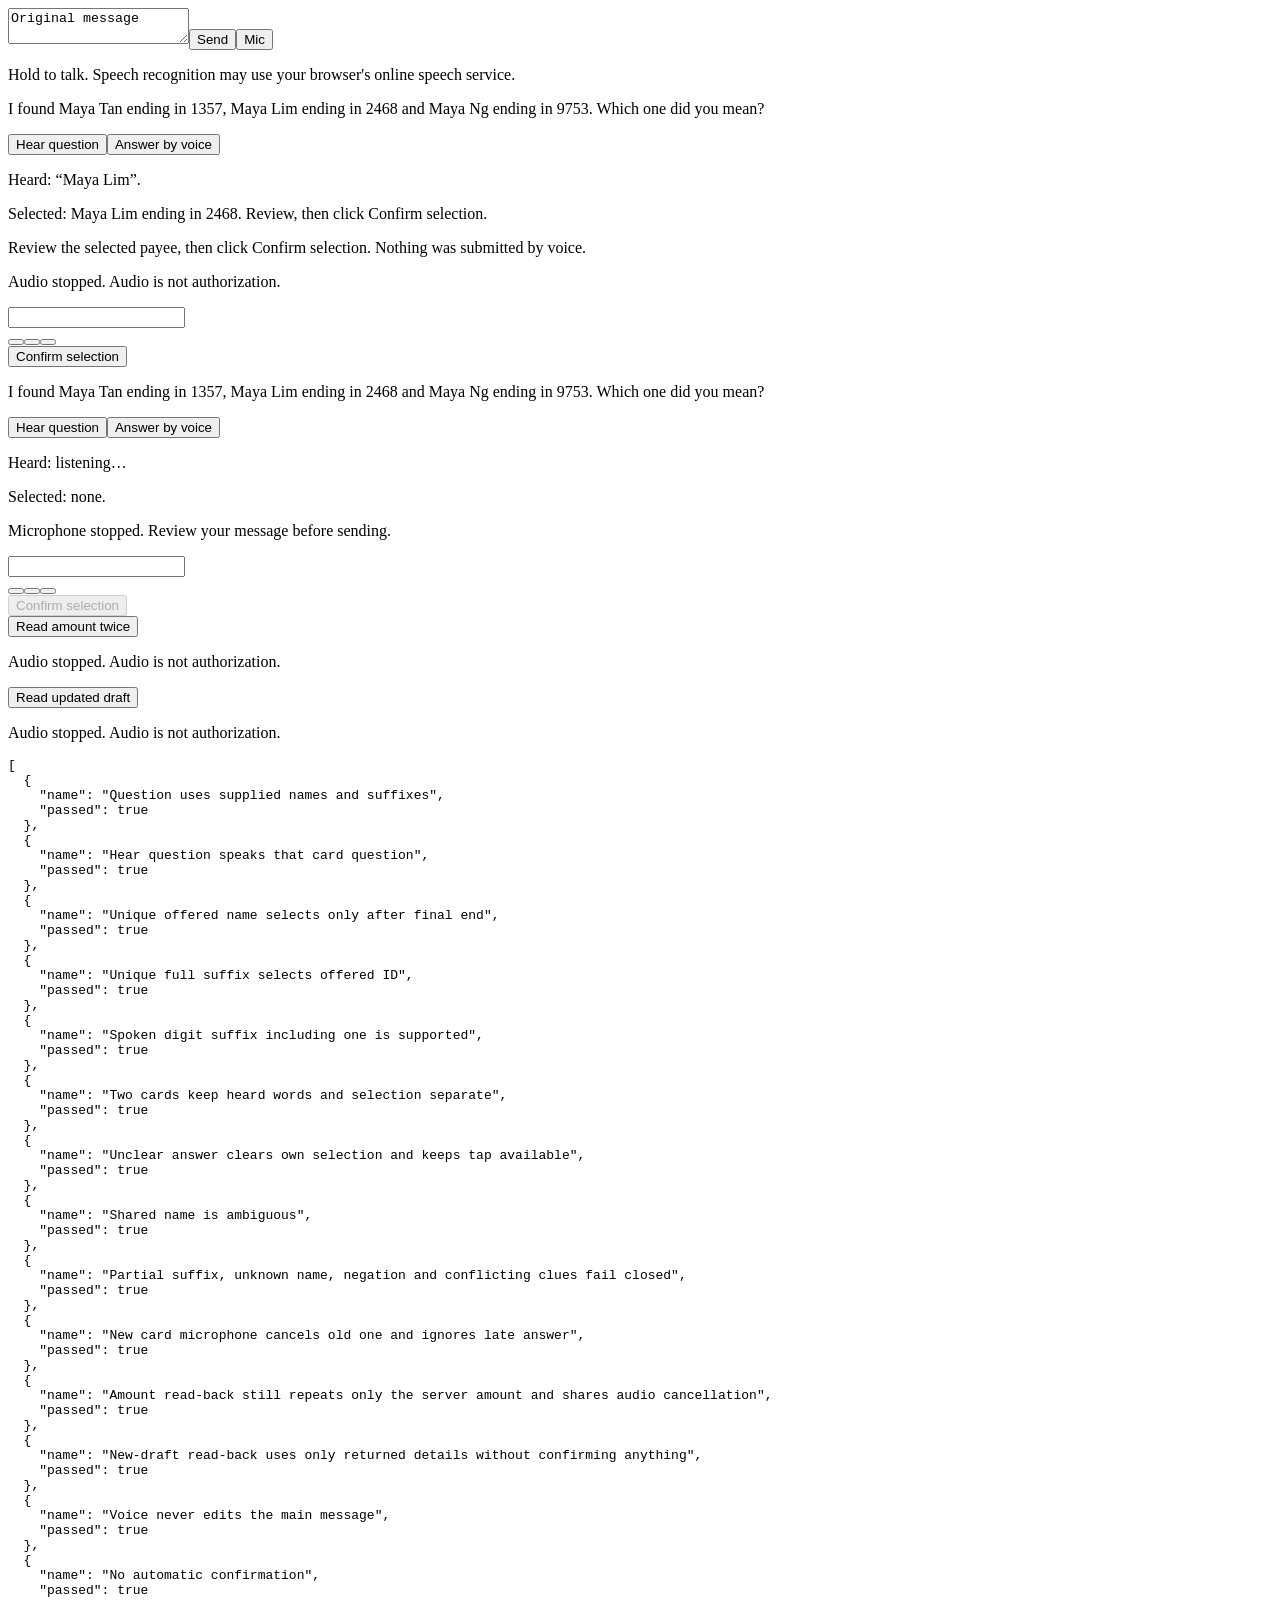
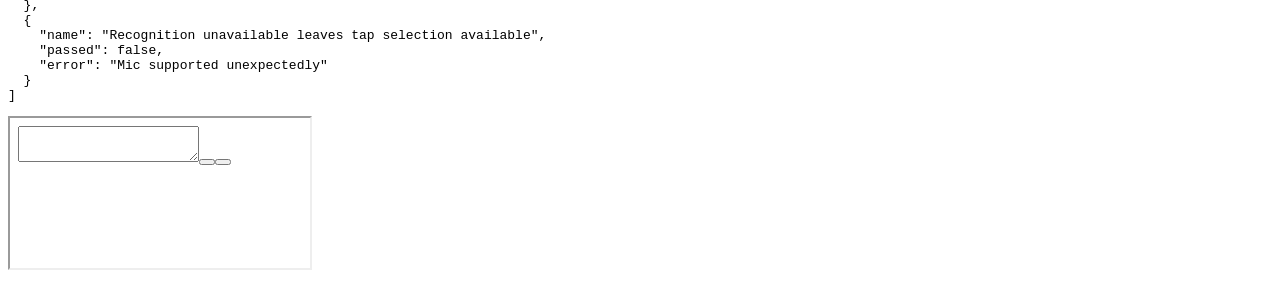
==== frontend/tests/ambiguity.html @ e8e4b331 "feat(frontend): speak offered ambiguity questions and read back clarified drafts" ====
<!doctype html><meta charset="utf-8"><title>Ambiguity voice regression tests</title>
<!-- Deterministic lifecycle/matching test doubles; no speech service or transaction API calls. -->
<textarea id="text-input">Original message</textarea><button id="send-btn">Send</button><button id="mic-btn">Mic</button>
<p id="voice-status"></p><p id="voice-preview"></p><div id="draft-display"></div><pre id="test-results">Running</pre>
<script>
var recognizers=[],spoken=[],cancellations=0;
window.SpeechRecognition=class{
 constructor(){recognizers.push(this)}start(){this.onstart()}stop(){}abort(){this.aborted=true}
};
window.SpeechSynthesisUtterance=class{constructor(text){this.text=text}};
Object.defineProperty(window,'speechSynthesis',{value:{speak(u){spoken.push(u)},cancel(){cancellations++}},configurable:true});
</script>
<script src="../js/voice.js"></script><script src="../js/ambiguity.js"></script>
<script>
(async function(){
 var results=[];
 function test(name,fn){try{fn();results.push({name,passed:true})}catch(e){results.push({name,passed:false,error:e.message})}}
 function assert(x,message){if(!x)throw Error(message)}
 var candidates=[{id:'a',display_name:'Maya Tan',masked_account:'****1357'},{id:'b',display_name:'Maya Lim',masked_account:'****2468'},{id:'c',display_name:'Maya Ng',masked_account:'****9753'}];
 function card(){
  var root=document.createElement('div');root.className='clarify-card';
  root.innerHTML='<p class="clarify-prompt"></p><input class="js-payee-filter"><div class="js-clarify-list"></div><button class="js-clarify-confirm" disabled>Confirm selection</button>';
  candidates.forEach(function(c){var button=document.createElement('button');button.className='candidate-btn';button.dataset.candidateId=c.id;button.innerHTML='<span class="candidate-check"></span>';button.addEventListener('click',function(){root.querySelectorAll('.candidate-btn').forEach(b=>b.classList.remove('selected'));button.classList.add('selected');root.querySelector('.js-clarify-confirm').disabled=false});root.querySelector('.js-clarify-list').append(button)});
  document.getElementById('draft-display').append(root);DctaAmbiguity.attach(root,candidates);return root;
 }
 DctaVoice.init();var a=card(),b=card();
 function answer(root,text){root.querySelector('.js-answer-voice').click();var r=recognizers.at(-1);r.onresult({results:[{0:{transcript:text},isFinal:true}]});root.querySelector('.js-answer-voice').click();r.onend();return r}
 function selected(root){return root.querySelector('.candidate-btn.selected')?.dataset.candidateId}
 test('Question uses supplied names and suffixes',()=>assert(a.querySelector('.clarify-prompt').textContent==='I found Maya Tan ending in 1357, Maya Lim ending in 2468 and Maya Ng ending in 9753. Which one did you mean?','Wrong question'));
 test('Hear question speaks that card question',()=>{a.querySelector('.js-hear-question').click();assert(spoken.at(-1).text===a.querySelector('.clarify-prompt').textContent,'Wrong audio')});
 test('Unique offered name selects only after final end',()=>{a.querySelector('.js-answer-voice').click();let r=recognizers.at(-1);r.onresult({results:[{0:{transcript:'Maya Lim'},isFinal:true}]});assert(!selected(a),'Selected too early');a.querySelector('.js-answer-voice').click();r.onend();assert(selected(a)==='b','Wrong selection')});
 test('Unique full suffix selects offered ID',()=>{answer(b,'ending in 1357');assert(selected(b)==='a','Wrong suffix')});
 test('Spoken digit suffix including one is supported',()=>{answer(b,'one three five seven');assert(selected(b)==='a','Spoken suffix lost digits')});
 test('Two cards keep heard words and selection separate',()=>{assert(selected(a)==='b'&&selected(b)==='a','Selections crossed');assert(a.querySelector('.js-answer-heard').textContent.includes('Maya Lim')&&!a.querySelector('.js-answer-heard').textContent.includes('one three'),'Heard text crossed')});
 test('Unclear answer clears own selection and keeps tap available',()=>{answer(a,'whatever');assert(!selected(a)&&a.querySelector('.js-clarify-confirm').disabled,'Unclear selected');a.querySelector('.candidate-btn').click();assert(selected(a)==='a','Tap unavailable')});
 test('Shared name is ambiguous',()=>{answer(a,'Maya');assert(!selected(a)&&a.querySelector('.js-answer-status').textContent.includes('more than one'),'Ambiguity selected')});
 test('Partial suffix, unknown name, negation and conflicting clues fail closed',()=>{for(let word of ['135','not Maya Lim','Maya Tan ending in 2468','Maya Lim or Maya Tan','someone else'])assert(DctaAmbiguity.matchAnswer(word,candidates).length!==1,word+' selected')});
 test('New card microphone cancels old one and ignores late answer',()=>{a.querySelector('.js-answer-voice').click();let old=recognizers.at(-1);b.querySelector('.js-answer-voice').click();old.onresult({results:[{0:{transcript:'Maya Tan'},isFinal:true}]});old.onend();assert(old.aborted&&!selected(a),'Stale answer selected');DctaVoice.reset()});
 test('Amount read-back still repeats only the server amount and shares audio cancellation',()=>{
  var amountCard=document.createElement('div');document.getElementById('draft-display').append(amountCard);
  DctaVoice.attachReadback(amountCard,{amount:{value:'73.25',currency:'SGD'}});
  var read=amountCard.querySelector('.js-readback');read.click();
  assert((spoken.at(-1).text.match(/73.25 SGD/g)||[]).length===2,'Amount read-back changed');
  var before=cancellations;a.querySelector('.js-hear-question').click();
  assert(cancellations===before+1&&read.textContent==='Read amount twice','Audio queues overlapped');
 });
 test('New-draft read-back uses only returned details without confirming anything',()=>{
  var returned=document.createElement('div');document.getElementById('draft-display').append(returned);
  DctaVoice.attachDraftReadback(returned,{amount:{value:'91.00',currency:'SGD'},payee:{display_name:'Ada Wong',masked_account:'****8642'},source_account:'source-test'},true);
  assert(spoken.at(-1).text.includes('91.00 SGD')&&spoken.at(-1).text.includes('Ada Wong')&&spoken.at(-1).text.includes('8642')&&spoken.at(-1).text.includes('source-test'),'Read-back used stale details');
  assert(spoken.at(-1).text.includes('never signs or executes'),'Missing authorization boundary');
 });
 test('Voice never edits the main message',()=>assert(document.getElementById('text-input').value==='Original message','Message overwritten'));
 test('No automatic confirmation',()=>{let count=0;for(let root of [a,b])root.querySelector('.js-clarify-confirm').addEventListener('click',()=>count++);answer(a,'Maya Lim');assert(count===0&&!a.querySelector('.js-clarify-confirm').disabled,'Auto confirmation')});
 // A fresh realm loads voice.js with recognition explicitly unavailable.
 var frame=document.createElement('iframe');document.body.append(frame);
 frame.srcdoc='<textarea id="text-input"></textarea><button id="send-btn"></button><button id="mic-btn"></button><p id="voice-status"></p><p id="voice-preview"></p><div id="draft-display"></div><script>window.SpeechRecognition=undefined;window.webkitSpeechRecognition=undefined;<\/script><script src="/js/voice.js"><\/script><script> DctaVoice.init();parent.postMessage("unsupported-ready",location.origin);<\/script>';
 await new Promise(resolve=>frame.onload=resolve);
 test('Recognition unavailable leaves tap selection available',()=>{var w=frame.contentWindow;assert(w.document.getElementById('mic-btn').disabled,'Mic supported unexpectedly');var disabled=w.document.createElement('button'),note=w.document.createElement('p');w.DctaVoice.wireAnswer({button:disabled,status:note,card:w.document.body});assert(disabled.disabled&&note.textContent.includes('Tap a payee'),'No fallback')});
 window.ambiguityTestResults=results;document.getElementById('test-results').textContent=JSON.stringify(results,null,2);
})();
</script>
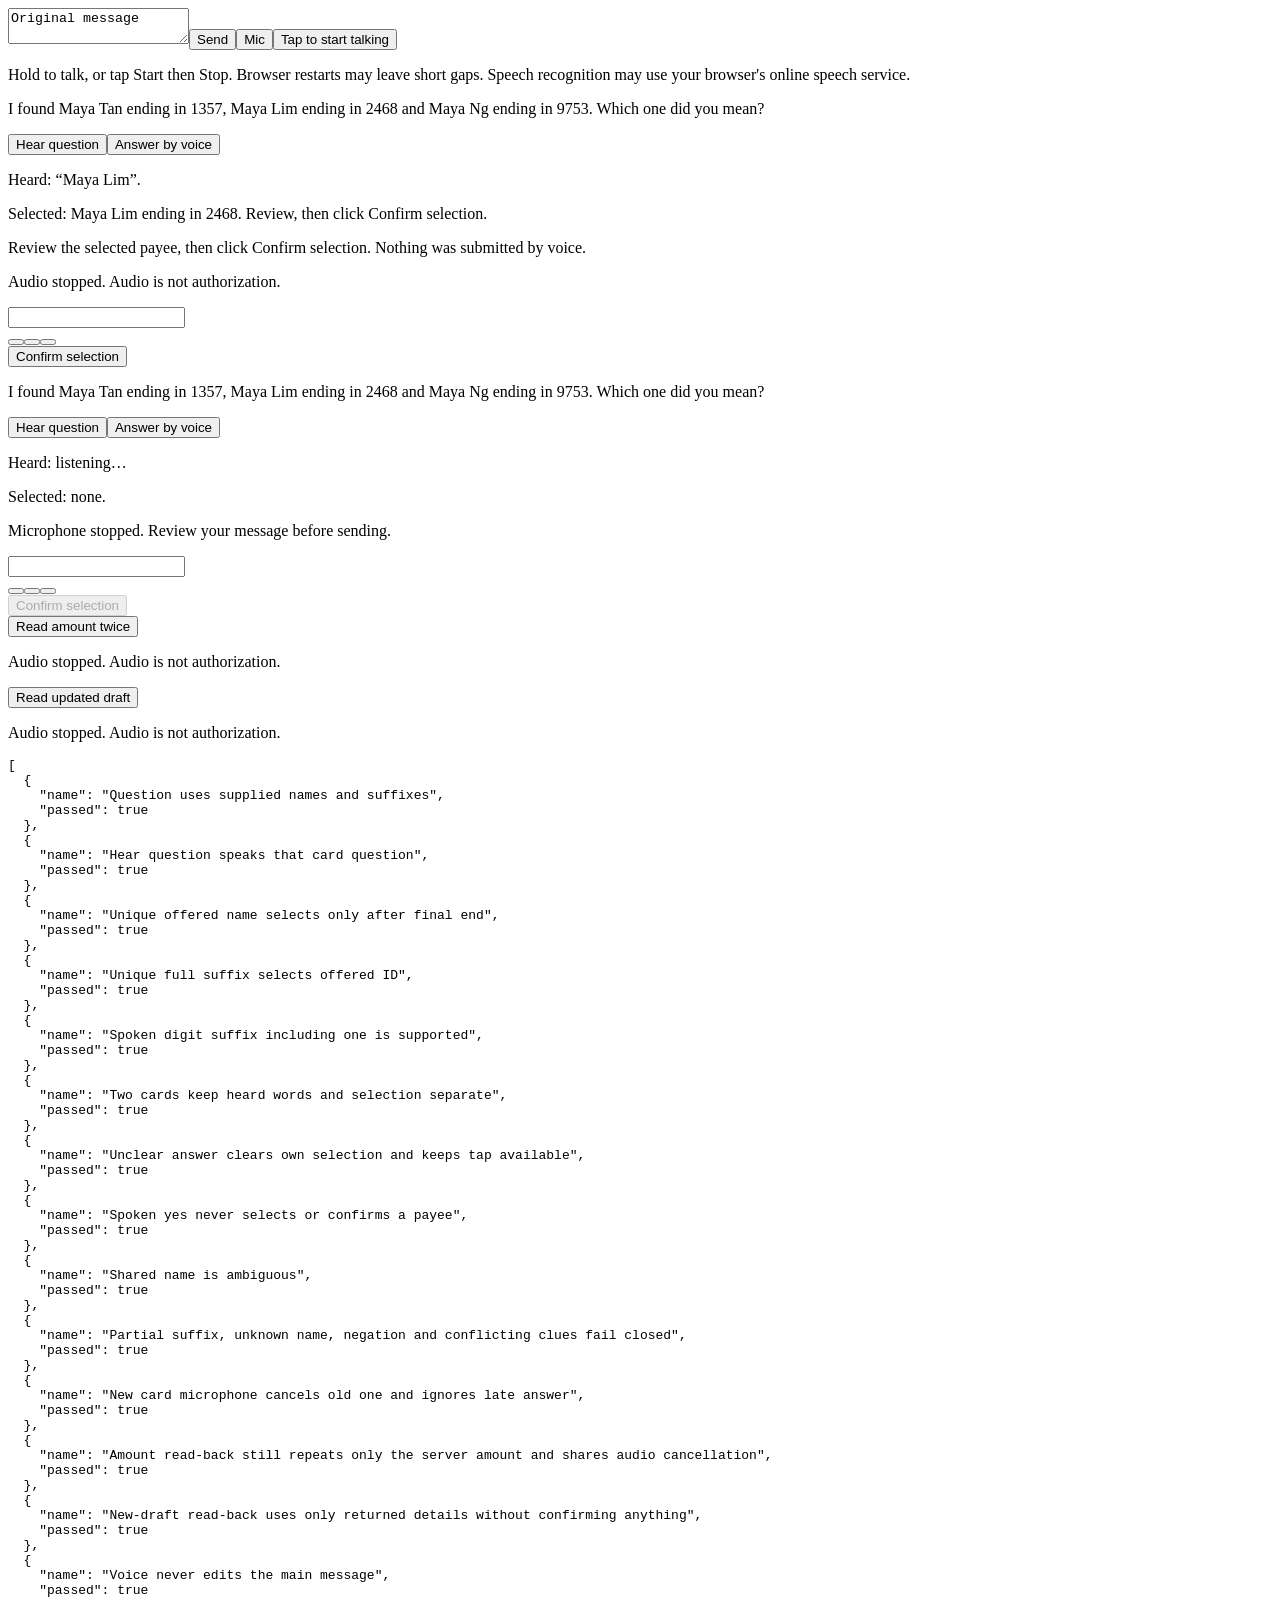
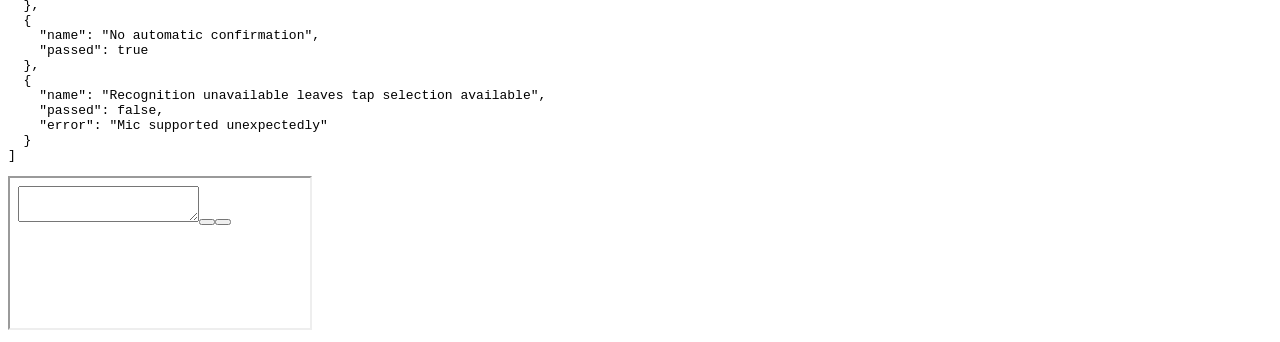
==== commit 343bfd77: "feat(frontend): queue conversation audio and restart held recognition" ====
--- a/frontend/tests/ambiguity.html
+++ b/frontend/tests/ambiguity.html
@@ -33,6 +33,7 @@
  test('Spoken digit suffix including one is supported',()=>{answer(b,'one three five seven');assert(selected(b)==='a','Spoken suffix lost digits')});
  test('Two cards keep heard words and selection separate',()=>{assert(selected(a)==='b'&&selected(b)==='a','Selections crossed');assert(a.querySelector('.js-answer-heard').textContent.includes('Maya Lim')&&!a.querySelector('.js-answer-heard').textContent.includes('one three'),'Heard text crossed')});
  test('Unclear answer clears own selection and keeps tap available',()=>{answer(a,'whatever');assert(!selected(a)&&a.querySelector('.js-clarify-confirm').disabled,'Unclear selected');a.querySelector('.candidate-btn').click();assert(selected(a)==='a','Tap unavailable')});
+ test('Spoken yes never selects or confirms a payee',()=>{var calls=0;a.querySelector('.js-clarify-confirm').addEventListener('click',()=>calls++);answer(a,'yes');assert(!selected(a)&&a.querySelector('.js-clarify-confirm').disabled&&calls===0,'Yes authorized selection')});
  test('Shared name is ambiguous',()=>{answer(a,'Maya');assert(!selected(a)&&a.querySelector('.js-answer-status').textContent.includes('more than one'),'Ambiguity selected')});
  test('Partial suffix, unknown name, negation and conflicting clues fail closed',()=>{for(let word of ['135','not Maya Lim','Maya Tan ending in 2468','Maya Lim or Maya Tan','someone else'])assert(DctaAmbiguity.matchAnswer(word,candidates).length!==1,word+' selected')});
  test('New card microphone cancels old one and ignores late answer',()=>{a.querySelector('.js-answer-voice').click();let old=recognizers.at(-1);b.querySelector('.js-answer-voice').click();old.onresult({results:[{0:{transcript:'Maya Tan'},isFinal:true}]});old.onend();assert(old.aborted&&!selected(a),'Stale answer selected');DctaVoice.reset()});
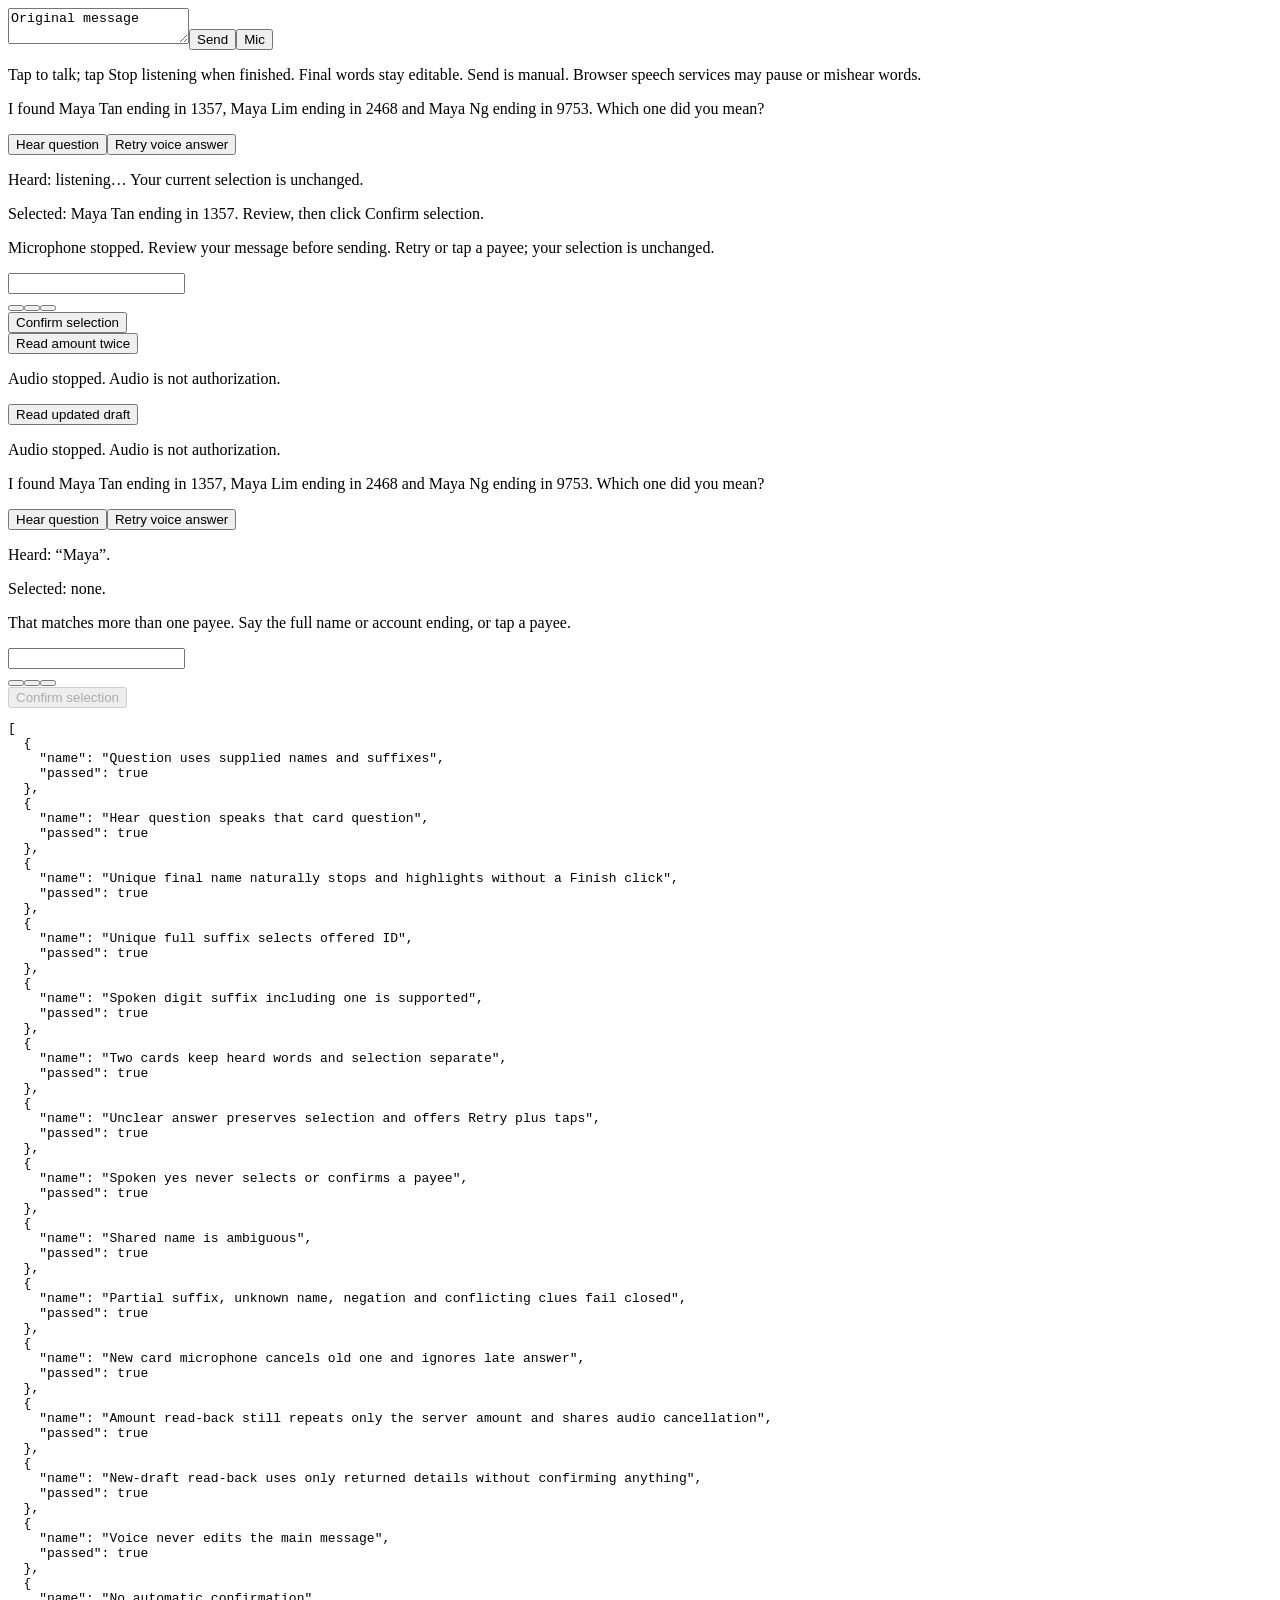
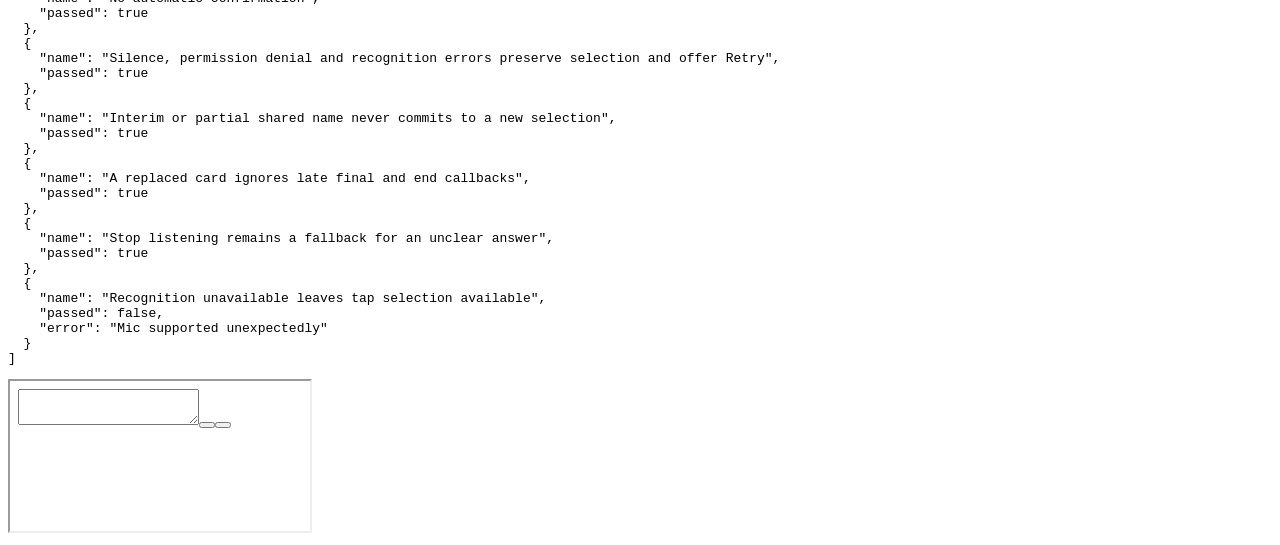
==== commit 0777d20a: "fix(frontend): coordinate tap voice input and clarification review" ====
--- a/frontend/tests/ambiguity.html
+++ b/frontend/tests/ambiguity.html
@@ -3,12 +3,12 @@
 <textarea id="text-input">Original message</textarea><button id="send-btn">Send</button><button id="mic-btn">Mic</button>
 <p id="voice-status"></p><p id="voice-preview"></p><div id="draft-display"></div><pre id="test-results">Running</pre>
 <script>
-var recognizers=[],spoken=[],cancellations=0;
+var recognizers=[],spoken=[],cancellations=0,speechActive=false;
 window.SpeechRecognition=class{
- constructor(){recognizers.push(this)}start(){this.onstart()}stop(){}abort(){this.aborted=true}
+ constructor(){recognizers.push(this)}start(){this.ttsAtStart=speechActive;this.onstart()}stop(){}abort(){this.aborted=true}
 };
 window.SpeechSynthesisUtterance=class{constructor(text){this.text=text}};
-Object.defineProperty(window,'speechSynthesis',{value:{speak(u){spoken.push(u)},cancel(){cancellations++}},configurable:true});
+Object.defineProperty(window,'speechSynthesis',{value:{speak(u){speechActive=true;spoken.push(u)},cancel(){speechActive=false;cancellations++}},configurable:true});
 </script>
 <script src="../js/voice.js"></script><script src="../js/ambiguity.js"></script>
 <script>
@@ -24,19 +24,19 @@
   document.getElementById('draft-display').append(root);DctaAmbiguity.attach(root,candidates);return root;
  }
  DctaVoice.init();var a=card(),b=card();
- function answer(root,text){root.querySelector('.js-answer-voice').click();var r=recognizers.at(-1);r.onresult({results:[{0:{transcript:text},isFinal:true}]});root.querySelector('.js-answer-voice').click();r.onend();return r}
+ function answer(root,text){root.querySelector('.js-answer-voice').click();var r=recognizers.at(-1);r.onresult({results:[{0:{transcript:text},isFinal:true}]});if(root.querySelector('.js-answer-voice').getAttribute('aria-pressed')==='true')root.querySelector('.js-answer-voice').click();r.onend();return r}
  function selected(root){return root.querySelector('.candidate-btn.selected')?.dataset.candidateId}
  test('Question uses supplied names and suffixes',()=>assert(a.querySelector('.clarify-prompt').textContent==='I found Maya Tan ending in 1357, Maya Lim ending in 2468 and Maya Ng ending in 9753. Which one did you mean?','Wrong question'));
  test('Hear question speaks that card question',()=>{a.querySelector('.js-hear-question').click();assert(spoken.at(-1).text===a.querySelector('.clarify-prompt').textContent,'Wrong audio')});
- test('Unique offered name selects only after final end',()=>{a.querySelector('.js-answer-voice').click();let r=recognizers.at(-1);r.onresult({results:[{0:{transcript:'Maya Lim'},isFinal:true}]});assert(!selected(a),'Selected too early');a.querySelector('.js-answer-voice').click();r.onend();assert(selected(a)==='b','Wrong selection')});
+ test('Unique final name naturally stops and highlights without a Finish click',()=>{a.querySelector('.js-answer-voice').click();let r=recognizers.at(-1);r.onresult({results:[{0:{transcript:'Maya Lim'},isFinal:true}]});assert(!r.ttsAtStart&&selected(a)==='b'&&a.querySelector('.js-answer-voice').getAttribute('aria-pressed')==='false','Speech was active at mic start or did not stop naturally');r.onend()});
  test('Unique full suffix selects offered ID',()=>{answer(b,'ending in 1357');assert(selected(b)==='a','Wrong suffix')});
  test('Spoken digit suffix including one is supported',()=>{answer(b,'one three five seven');assert(selected(b)==='a','Spoken suffix lost digits')});
  test('Two cards keep heard words and selection separate',()=>{assert(selected(a)==='b'&&selected(b)==='a','Selections crossed');assert(a.querySelector('.js-answer-heard').textContent.includes('Maya Lim')&&!a.querySelector('.js-answer-heard').textContent.includes('one three'),'Heard text crossed')});
- test('Unclear answer clears own selection and keeps tap available',()=>{answer(a,'whatever');assert(!selected(a)&&a.querySelector('.js-clarify-confirm').disabled,'Unclear selected');a.querySelector('.candidate-btn').click();assert(selected(a)==='a','Tap unavailable')});
- test('Spoken yes never selects or confirms a payee',()=>{var calls=0;a.querySelector('.js-clarify-confirm').addEventListener('click',()=>calls++);answer(a,'yes');assert(!selected(a)&&a.querySelector('.js-clarify-confirm').disabled&&calls===0,'Yes authorized selection')});
- test('Shared name is ambiguous',()=>{answer(a,'Maya');assert(!selected(a)&&a.querySelector('.js-answer-status').textContent.includes('more than one'),'Ambiguity selected')});
+ test('Unclear answer preserves selection and offers Retry plus taps',()=>{answer(a,'whatever');assert(selected(a)==='b'&&a.querySelector('.js-answer-voice').textContent.includes('Retry'),'Unclear changed selection');a.querySelector('.candidate-btn').click();assert(selected(a)==='a','Tap unavailable')});
+ test('Spoken yes never selects or confirms a payee',()=>{var calls=0;a.querySelector('.js-clarify-confirm').addEventListener('click',()=>calls++);answer(a,'yes');assert(selected(a)==='a'&&calls===0,'Yes changed or authorized selection')});
+ test('Shared name is ambiguous',()=>{answer(a,'Maya');assert(selected(a)==='a'&&a.querySelector('.js-answer-status').textContent.includes('more than one'),'Partial name changed selection')});
  test('Partial suffix, unknown name, negation and conflicting clues fail closed',()=>{for(let word of ['135','not Maya Lim','Maya Tan ending in 2468','Maya Lim or Maya Tan','someone else'])assert(DctaAmbiguity.matchAnswer(word,candidates).length!==1,word+' selected')});
- test('New card microphone cancels old one and ignores late answer',()=>{a.querySelector('.js-answer-voice').click();let old=recognizers.at(-1);b.querySelector('.js-answer-voice').click();old.onresult({results:[{0:{transcript:'Maya Tan'},isFinal:true}]});old.onend();assert(old.aborted&&!selected(a),'Stale answer selected');DctaVoice.reset()});
+ test('New card microphone cancels old one and ignores late answer',()=>{a.querySelector('.js-answer-voice').click();let old=recognizers.at(-1);b.querySelector('.js-answer-voice').click();old.onresult({results:[{0:{transcript:'Maya Tan'},isFinal:true}]});old.onend();assert(old.aborted&&selected(a)==='a','Stale answer changed selection');DctaVoice.reset()});
  test('Amount read-back still repeats only the server amount and shares audio cancellation',()=>{
   var amountCard=document.createElement('div');document.getElementById('draft-display').append(amountCard);
   DctaVoice.attachReadback(amountCard,{amount:{value:'73.25',currency:'SGD'}});
@@ -53,6 +53,10 @@
  });
  test('Voice never edits the main message',()=>assert(document.getElementById('text-input').value==='Original message','Message overwritten'));
  test('No automatic confirmation',()=>{let count=0;for(let root of [a,b])root.querySelector('.js-clarify-confirm').addEventListener('click',()=>count++);answer(a,'Maya Lim');assert(count===0&&!a.querySelector('.js-clarify-confirm').disabled,'Auto confirmation')});
+ test('Silence, permission denial and recognition errors preserve selection and offer Retry',()=>{for(let error of ['no-speech','not-allowed','network']){a.querySelector('.js-answer-voice').click();let r=recognizers.at(-1);r.onerror({error});r.onend();assert(selected(a)==='b'&&a.querySelector('.js-answer-voice').textContent.includes('Retry'),'Error changed selection: '+error)}});
+ test('Interim or partial shared name never commits to a new selection',()=>{a.querySelector('.js-answer-voice').click();let r=recognizers.at(-1);r.onresult({results:[{0:{transcript:'Maya'},isFinal:false}]});assert(selected(a)==='b'&&a.querySelector('.js-answer-voice').getAttribute('aria-pressed')==='true','Interim committed');r.onresult({results:[{0:{transcript:'Maya'},isFinal:true}]});assert(selected(a)==='b','Partial final committed');r.onend();assert(a.querySelector('.js-answer-voice').textContent.includes('Retry'),'No retry')});
+ test('A replaced card ignores late final and end callbacks',()=>{a.querySelector('.js-answer-voice').click();let r=recognizers.at(-1);a.remove();r.onresult({results:[{0:{transcript:'Maya Tan'},isFinal:true}]});r.onend();assert(selected(a)==='b','Detached card accepted answer');DctaVoice.reset()});
+ test('Stop listening remains a fallback for an unclear answer',()=>{var c=card();c.querySelector('.js-answer-voice').click();var r=recognizers.at(-1);r.onresult({results:[{0:{transcript:'Maya'},isFinal:true}]});assert(c.querySelector('.js-answer-voice').textContent==='Stop listening','No Stop fallback');c.querySelector('.js-answer-voice').click();r.onend();assert(!selected(c)&&c.querySelector('.js-answer-voice').textContent.includes('Retry'),'Stop committed an unclear answer')});
  // A fresh realm loads voice.js with recognition explicitly unavailable.
  var frame=document.createElement('iframe');document.body.append(frame);
  frame.srcdoc='<textarea id="text-input"></textarea><button id="send-btn"></button><button id="mic-btn"></button><p id="voice-status"></p><p id="voice-preview"></p><div id="draft-display"></div><script>window.SpeechRecognition=undefined;window.webkitSpeechRecognition=undefined;<\/script><script src="/js/voice.js"><\/script><script> DctaVoice.init();parent.postMessage("unsupported-ready",location.origin);<\/script>';
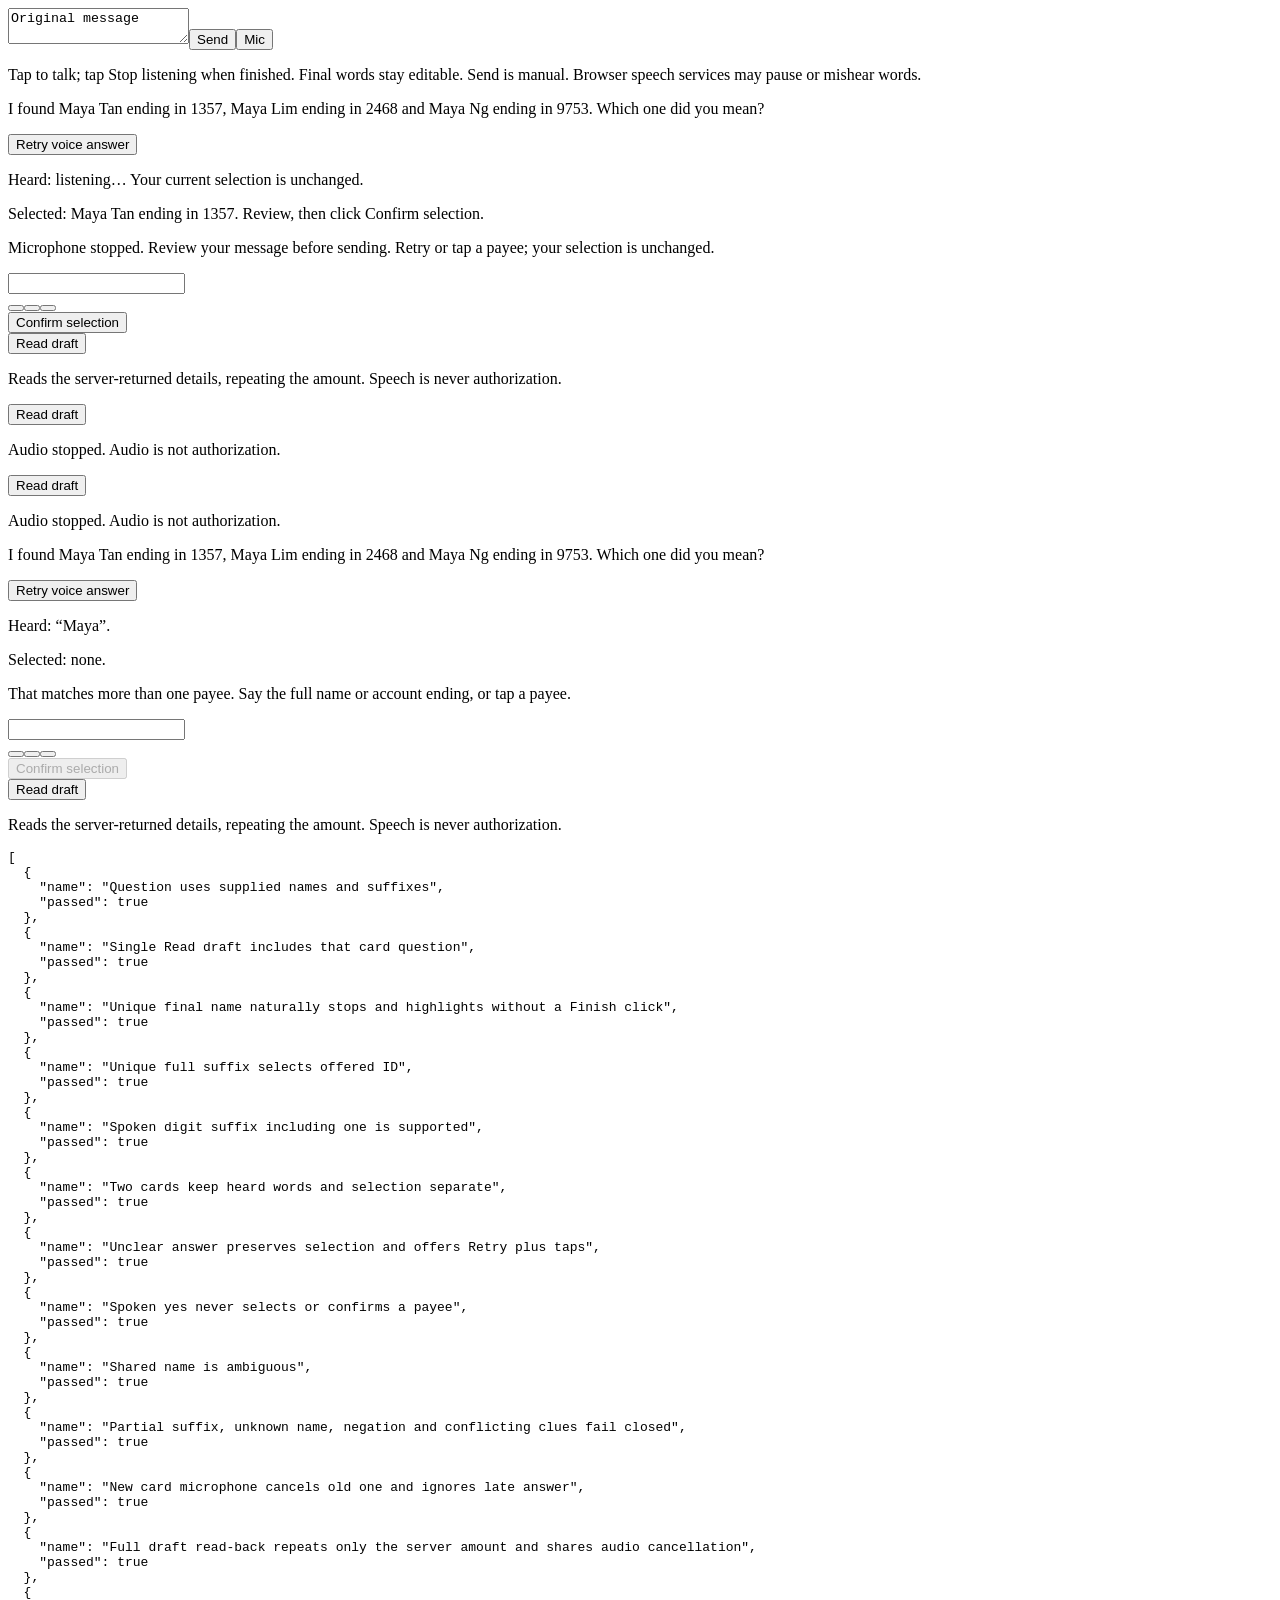
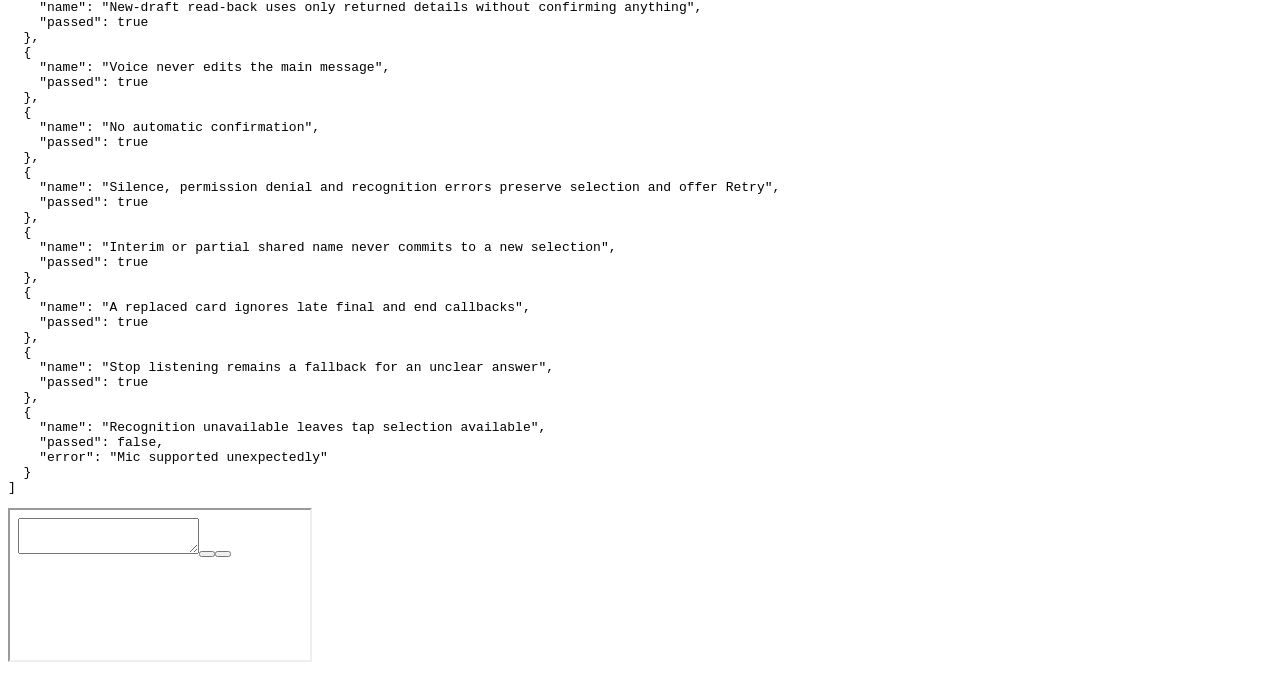
==== commit 4bea6fcd: "fix(frontend): consolidate complete spoken draft review" ====
--- a/frontend/tests/ambiguity.html
+++ b/frontend/tests/ambiguity.html
@@ -8,7 +8,7 @@
  constructor(){recognizers.push(this)}start(){this.ttsAtStart=speechActive;this.onstart()}stop(){}abort(){this.aborted=true}
 };
 window.SpeechSynthesisUtterance=class{constructor(text){this.text=text}};
-Object.defineProperty(window,'speechSynthesis',{value:{speak(u){speechActive=true;spoken.push(u)},cancel(){speechActive=false;cancellations++}},configurable:true});
+Object.defineProperty(window,'speechSynthesis',{value:{speak(u){speechActive=true;spoken.push(u);u.onstart()},cancel(){speechActive=false;cancellations++}},configurable:true});
 </script>
 <script src="../js/voice.js"></script><script src="../js/ambiguity.js"></script>
 <script>
@@ -21,13 +21,13 @@
   var root=document.createElement('div');root.className='clarify-card';
   root.innerHTML='<p class="clarify-prompt"></p><input class="js-payee-filter"><div class="js-clarify-list"></div><button class="js-clarify-confirm" disabled>Confirm selection</button>';
   candidates.forEach(function(c){var button=document.createElement('button');button.className='candidate-btn';button.dataset.candidateId=c.id;button.innerHTML='<span class="candidate-check"></span>';button.addEventListener('click',function(){root.querySelectorAll('.candidate-btn').forEach(b=>b.classList.remove('selected'));button.classList.add('selected');root.querySelector('.js-clarify-confirm').disabled=false});root.querySelector('.js-clarify-list').append(button)});
-  document.getElementById('draft-display').append(root);DctaAmbiguity.attach(root,candidates);return root;
+  document.getElementById('draft-display').append(root);DctaAmbiguity.attach(root,candidates);DctaVoice.attachDraftReadback(root,{amount:{value:'50.00',currency:'SGD'},source_account:'source'},false,0,{verdict:'freeze'},{decision:'hold'});return root;
  }
  DctaVoice.init();var a=card(),b=card();
  function answer(root,text){root.querySelector('.js-answer-voice').click();var r=recognizers.at(-1);r.onresult({results:[{0:{transcript:text},isFinal:true}]});if(root.querySelector('.js-answer-voice').getAttribute('aria-pressed')==='true')root.querySelector('.js-answer-voice').click();r.onend();return r}
  function selected(root){return root.querySelector('.candidate-btn.selected')?.dataset.candidateId}
  test('Question uses supplied names and suffixes',()=>assert(a.querySelector('.clarify-prompt').textContent==='I found Maya Tan ending in 1357, Maya Lim ending in 2468 and Maya Ng ending in 9753. Which one did you mean?','Wrong question'));
- test('Hear question speaks that card question',()=>{a.querySelector('.js-hear-question').click();assert(spoken.at(-1).text===a.querySelector('.clarify-prompt').textContent,'Wrong audio')});
+ test('Single Read draft includes that card question',()=>{a.querySelector('.js-hear-question').click();assert(spoken.at(-1).text.includes(a.querySelector('.clarify-prompt').textContent)&&a.querySelectorAll('.js-draft-readback').length===1,'Wrong audio')});
  test('Unique final name naturally stops and highlights without a Finish click',()=>{a.querySelector('.js-answer-voice').click();let r=recognizers.at(-1);r.onresult({results:[{0:{transcript:'Maya Lim'},isFinal:true}]});assert(!r.ttsAtStart&&selected(a)==='b'&&a.querySelector('.js-answer-voice').getAttribute('aria-pressed')==='false','Speech was active at mic start or did not stop naturally');r.onend()});
  test('Unique full suffix selects offered ID',()=>{answer(b,'ending in 1357');assert(selected(b)==='a','Wrong suffix')});
  test('Spoken digit suffix including one is supported',()=>{answer(b,'one three five seven');assert(selected(b)==='a','Spoken suffix lost digits')});
@@ -37,13 +37,13 @@
  test('Shared name is ambiguous',()=>{answer(a,'Maya');assert(selected(a)==='a'&&a.querySelector('.js-answer-status').textContent.includes('more than one'),'Partial name changed selection')});
  test('Partial suffix, unknown name, negation and conflicting clues fail closed',()=>{for(let word of ['135','not Maya Lim','Maya Tan ending in 2468','Maya Lim or Maya Tan','someone else'])assert(DctaAmbiguity.matchAnswer(word,candidates).length!==1,word+' selected')});
  test('New card microphone cancels old one and ignores late answer',()=>{a.querySelector('.js-answer-voice').click();let old=recognizers.at(-1);b.querySelector('.js-answer-voice').click();old.onresult({results:[{0:{transcript:'Maya Tan'},isFinal:true}]});old.onend();assert(old.aborted&&selected(a)==='a','Stale answer changed selection');DctaVoice.reset()});
- test('Amount read-back still repeats only the server amount and shares audio cancellation',()=>{
+ test('Full draft read-back repeats only the server amount and shares audio cancellation',()=>{
   var amountCard=document.createElement('div');document.getElementById('draft-display').append(amountCard);
-  DctaVoice.attachReadback(amountCard,{amount:{value:'73.25',currency:'SGD'}});
-  var read=amountCard.querySelector('.js-readback');read.click();
+  DctaVoice.attachDraftReadback(amountCard,{amount:{value:'73.25',currency:'SGD'},source_account:'source'},false,0);
+  var read=amountCard.querySelector('.js-draft-readback');read.click();
   assert((spoken.at(-1).text.match(/73.25 SGD/g)||[]).length===2,'Amount read-back changed');
   var before=cancellations;a.querySelector('.js-hear-question').click();
-  assert(cancellations===before+1&&read.textContent==='Read amount twice','Audio queues overlapped');
+  assert(cancellations===before+1&&read.textContent==='Read draft','Audio queues overlapped');
  });
  test('New-draft read-back uses only returned details without confirming anything',()=>{
   var returned=document.createElement('div');document.getElementById('draft-display').append(returned);
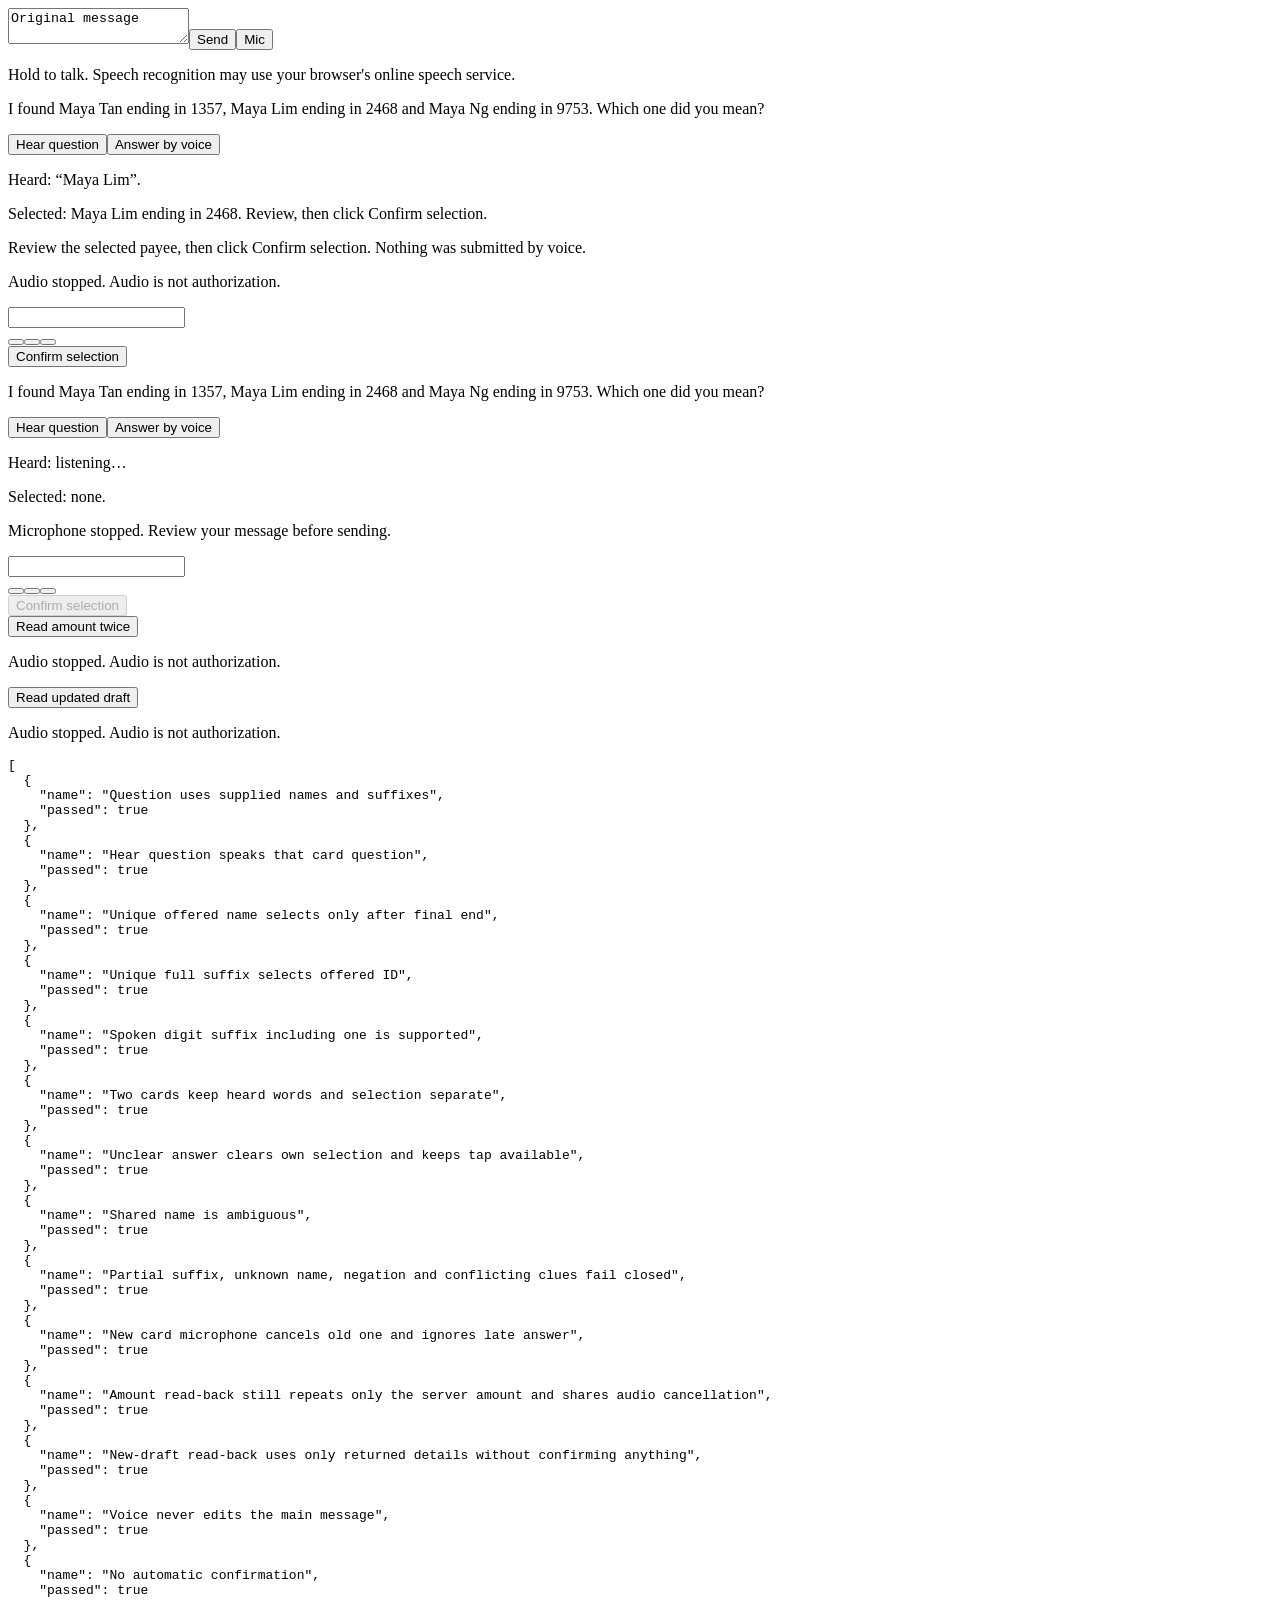
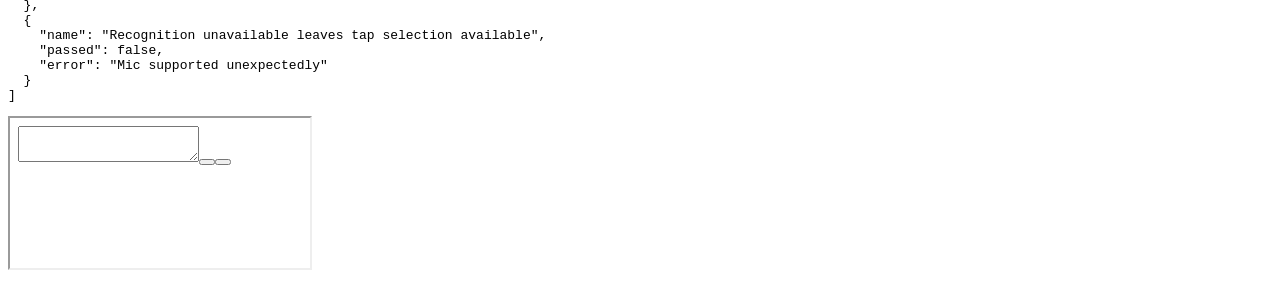
==== commit 79c97124: "merge main: preserve voice and passkey frontend integration" ====
--- a/frontend/tests/ambiguity.html
+++ b/frontend/tests/ambiguity.html
@@ -3,12 +3,12 @@
 <textarea id="text-input">Original message</textarea><button id="send-btn">Send</button><button id="mic-btn">Mic</button>
 <p id="voice-status"></p><p id="voice-preview"></p><div id="draft-display"></div><pre id="test-results">Running</pre>
 <script>
-var recognizers=[],spoken=[],cancellations=0,speechActive=false;
+var recognizers=[],spoken=[],cancellations=0;
 window.SpeechRecognition=class{
- constructor(){recognizers.push(this)}start(){this.ttsAtStart=speechActive;this.onstart()}stop(){}abort(){this.aborted=true}
+ constructor(){recognizers.push(this)}start(){this.onstart()}stop(){}abort(){this.aborted=true}
 };
 window.SpeechSynthesisUtterance=class{constructor(text){this.text=text}};
-Object.defineProperty(window,'speechSynthesis',{value:{speak(u){speechActive=true;spoken.push(u);u.onstart()},cancel(){speechActive=false;cancellations++}},configurable:true});
+Object.defineProperty(window,'speechSynthesis',{value:{speak(u){spoken.push(u)},cancel(){cancellations++}},configurable:true});
 </script>
 <script src="../js/voice.js"></script><script src="../js/ambiguity.js"></script>
 <script>
@@ -21,29 +21,28 @@
   var root=document.createElement('div');root.className='clarify-card';
   root.innerHTML='<p class="clarify-prompt"></p><input class="js-payee-filter"><div class="js-clarify-list"></div><button class="js-clarify-confirm" disabled>Confirm selection</button>';
   candidates.forEach(function(c){var button=document.createElement('button');button.className='candidate-btn';button.dataset.candidateId=c.id;button.innerHTML='<span class="candidate-check"></span>';button.addEventListener('click',function(){root.querySelectorAll('.candidate-btn').forEach(b=>b.classList.remove('selected'));button.classList.add('selected');root.querySelector('.js-clarify-confirm').disabled=false});root.querySelector('.js-clarify-list').append(button)});
-  document.getElementById('draft-display').append(root);DctaAmbiguity.attach(root,candidates);DctaVoice.attachDraftReadback(root,{amount:{value:'50.00',currency:'SGD'},source_account:'source'},false,0,{verdict:'freeze'},{decision:'hold'});return root;
+  document.getElementById('draft-display').append(root);DctaAmbiguity.attach(root,candidates);return root;
  }
  DctaVoice.init();var a=card(),b=card();
- function answer(root,text){root.querySelector('.js-answer-voice').click();var r=recognizers.at(-1);r.onresult({results:[{0:{transcript:text},isFinal:true}]});if(root.querySelector('.js-answer-voice').getAttribute('aria-pressed')==='true')root.querySelector('.js-answer-voice').click();r.onend();return r}
+ function answer(root,text){root.querySelector('.js-answer-voice').click();var r=recognizers.at(-1);r.onresult({results:[{0:{transcript:text},isFinal:true}]});root.querySelector('.js-answer-voice').click();r.onend();return r}
  function selected(root){return root.querySelector('.candidate-btn.selected')?.dataset.candidateId}
  test('Question uses supplied names and suffixes',()=>assert(a.querySelector('.clarify-prompt').textContent==='I found Maya Tan ending in 1357, Maya Lim ending in 2468 and Maya Ng ending in 9753. Which one did you mean?','Wrong question'));
- test('Single Read draft includes that card question',()=>{a.querySelector('.js-hear-question').click();assert(spoken.at(-1).text.includes(a.querySelector('.clarify-prompt').textContent)&&a.querySelectorAll('.js-draft-readback').length===1,'Wrong audio')});
- test('Unique final name naturally stops and highlights without a Finish click',()=>{a.querySelector('.js-answer-voice').click();let r=recognizers.at(-1);r.onresult({results:[{0:{transcript:'Maya Lim'},isFinal:true}]});assert(!r.ttsAtStart&&selected(a)==='b'&&a.querySelector('.js-answer-voice').getAttribute('aria-pressed')==='false','Speech was active at mic start or did not stop naturally');r.onend()});
+ test('Hear question speaks that card question',()=>{a.querySelector('.js-hear-question').click();assert(spoken.at(-1).text===a.querySelector('.clarify-prompt').textContent,'Wrong audio')});
+ test('Unique offered name selects only after final end',()=>{a.querySelector('.js-answer-voice').click();let r=recognizers.at(-1);r.onresult({results:[{0:{transcript:'Maya Lim'},isFinal:true}]});assert(!selected(a),'Selected too early');a.querySelector('.js-answer-voice').click();r.onend();assert(selected(a)==='b','Wrong selection')});
  test('Unique full suffix selects offered ID',()=>{answer(b,'ending in 1357');assert(selected(b)==='a','Wrong suffix')});
  test('Spoken digit suffix including one is supported',()=>{answer(b,'one three five seven');assert(selected(b)==='a','Spoken suffix lost digits')});
  test('Two cards keep heard words and selection separate',()=>{assert(selected(a)==='b'&&selected(b)==='a','Selections crossed');assert(a.querySelector('.js-answer-heard').textContent.includes('Maya Lim')&&!a.querySelector('.js-answer-heard').textContent.includes('one three'),'Heard text crossed')});
- test('Unclear answer preserves selection and offers Retry plus taps',()=>{answer(a,'whatever');assert(selected(a)==='b'&&a.querySelector('.js-answer-voice').textContent.includes('Retry'),'Unclear changed selection');a.querySelector('.candidate-btn').click();assert(selected(a)==='a','Tap unavailable')});
- test('Spoken yes never selects or confirms a payee',()=>{var calls=0;a.querySelector('.js-clarify-confirm').addEventListener('click',()=>calls++);answer(a,'yes');assert(selected(a)==='a'&&calls===0,'Yes changed or authorized selection')});
- test('Shared name is ambiguous',()=>{answer(a,'Maya');assert(selected(a)==='a'&&a.querySelector('.js-answer-status').textContent.includes('more than one'),'Partial name changed selection')});
+ test('Unclear answer clears own selection and keeps tap available',()=>{answer(a,'whatever');assert(!selected(a)&&a.querySelector('.js-clarify-confirm').disabled,'Unclear selected');a.querySelector('.candidate-btn').click();assert(selected(a)==='a','Tap unavailable')});
+ test('Shared name is ambiguous',()=>{answer(a,'Maya');assert(!selected(a)&&a.querySelector('.js-answer-status').textContent.includes('more than one'),'Ambiguity selected')});
  test('Partial suffix, unknown name, negation and conflicting clues fail closed',()=>{for(let word of ['135','not Maya Lim','Maya Tan ending in 2468','Maya Lim or Maya Tan','someone else'])assert(DctaAmbiguity.matchAnswer(word,candidates).length!==1,word+' selected')});
- test('New card microphone cancels old one and ignores late answer',()=>{a.querySelector('.js-answer-voice').click();let old=recognizers.at(-1);b.querySelector('.js-answer-voice').click();old.onresult({results:[{0:{transcript:'Maya Tan'},isFinal:true}]});old.onend();assert(old.aborted&&selected(a)==='a','Stale answer changed selection');DctaVoice.reset()});
- test('Full draft read-back repeats only the server amount and shares audio cancellation',()=>{
+ test('New card microphone cancels old one and ignores late answer',()=>{a.querySelector('.js-answer-voice').click();let old=recognizers.at(-1);b.querySelector('.js-answer-voice').click();old.onresult({results:[{0:{transcript:'Maya Tan'},isFinal:true}]});old.onend();assert(old.aborted&&!selected(a),'Stale answer selected');DctaVoice.reset()});
+ test('Amount read-back still repeats only the server amount and shares audio cancellation',()=>{
   var amountCard=document.createElement('div');document.getElementById('draft-display').append(amountCard);
-  DctaVoice.attachDraftReadback(amountCard,{amount:{value:'73.25',currency:'SGD'},source_account:'source'},false,0);
-  var read=amountCard.querySelector('.js-draft-readback');read.click();
+  DctaVoice.attachReadback(amountCard,{amount:{value:'73.25',currency:'SGD'}});
+  var read=amountCard.querySelector('.js-readback');read.click();
   assert((spoken.at(-1).text.match(/73.25 SGD/g)||[]).length===2,'Amount read-back changed');
   var before=cancellations;a.querySelector('.js-hear-question').click();
-  assert(cancellations===before+1&&read.textContent==='Read draft','Audio queues overlapped');
+  assert(cancellations===before+1&&read.textContent==='Read amount twice','Audio queues overlapped');
  });
  test('New-draft read-back uses only returned details without confirming anything',()=>{
   var returned=document.createElement('div');document.getElementById('draft-display').append(returned);
@@ -53,10 +52,6 @@
  });
  test('Voice never edits the main message',()=>assert(document.getElementById('text-input').value==='Original message','Message overwritten'));
  test('No automatic confirmation',()=>{let count=0;for(let root of [a,b])root.querySelector('.js-clarify-confirm').addEventListener('click',()=>count++);answer(a,'Maya Lim');assert(count===0&&!a.querySelector('.js-clarify-confirm').disabled,'Auto confirmation')});
- test('Silence, permission denial and recognition errors preserve selection and offer Retry',()=>{for(let error of ['no-speech','not-allowed','network']){a.querySelector('.js-answer-voice').click();let r=recognizers.at(-1);r.onerror({error});r.onend();assert(selected(a)==='b'&&a.querySelector('.js-answer-voice').textContent.includes('Retry'),'Error changed selection: '+error)}});
- test('Interim or partial shared name never commits to a new selection',()=>{a.querySelector('.js-answer-voice').click();let r=recognizers.at(-1);r.onresult({results:[{0:{transcript:'Maya'},isFinal:false}]});assert(selected(a)==='b'&&a.querySelector('.js-answer-voice').getAttribute('aria-pressed')==='true','Interim committed');r.onresult({results:[{0:{transcript:'Maya'},isFinal:true}]});assert(selected(a)==='b','Partial final committed');r.onend();assert(a.querySelector('.js-answer-voice').textContent.includes('Retry'),'No retry')});
- test('A replaced card ignores late final and end callbacks',()=>{a.querySelector('.js-answer-voice').click();let r=recognizers.at(-1);a.remove();r.onresult({results:[{0:{transcript:'Maya Tan'},isFinal:true}]});r.onend();assert(selected(a)==='b','Detached card accepted answer');DctaVoice.reset()});
- test('Stop listening remains a fallback for an unclear answer',()=>{var c=card();c.querySelector('.js-answer-voice').click();var r=recognizers.at(-1);r.onresult({results:[{0:{transcript:'Maya'},isFinal:true}]});assert(c.querySelector('.js-answer-voice').textContent==='Stop listening','No Stop fallback');c.querySelector('.js-answer-voice').click();r.onend();assert(!selected(c)&&c.querySelector('.js-answer-voice').textContent.includes('Retry'),'Stop committed an unclear answer')});
  // A fresh realm loads voice.js with recognition explicitly unavailable.
  var frame=document.createElement('iframe');document.body.append(frame);
  frame.srcdoc='<textarea id="text-input"></textarea><button id="send-btn"></button><button id="mic-btn"></button><p id="voice-status"></p><p id="voice-preview"></p><div id="draft-display"></div><script>window.SpeechRecognition=undefined;window.webkitSpeechRecognition=undefined;<\/script><script src="/js/voice.js"><\/script><script> DctaVoice.init();parent.postMessage("unsupported-ready",location.origin);<\/script>';
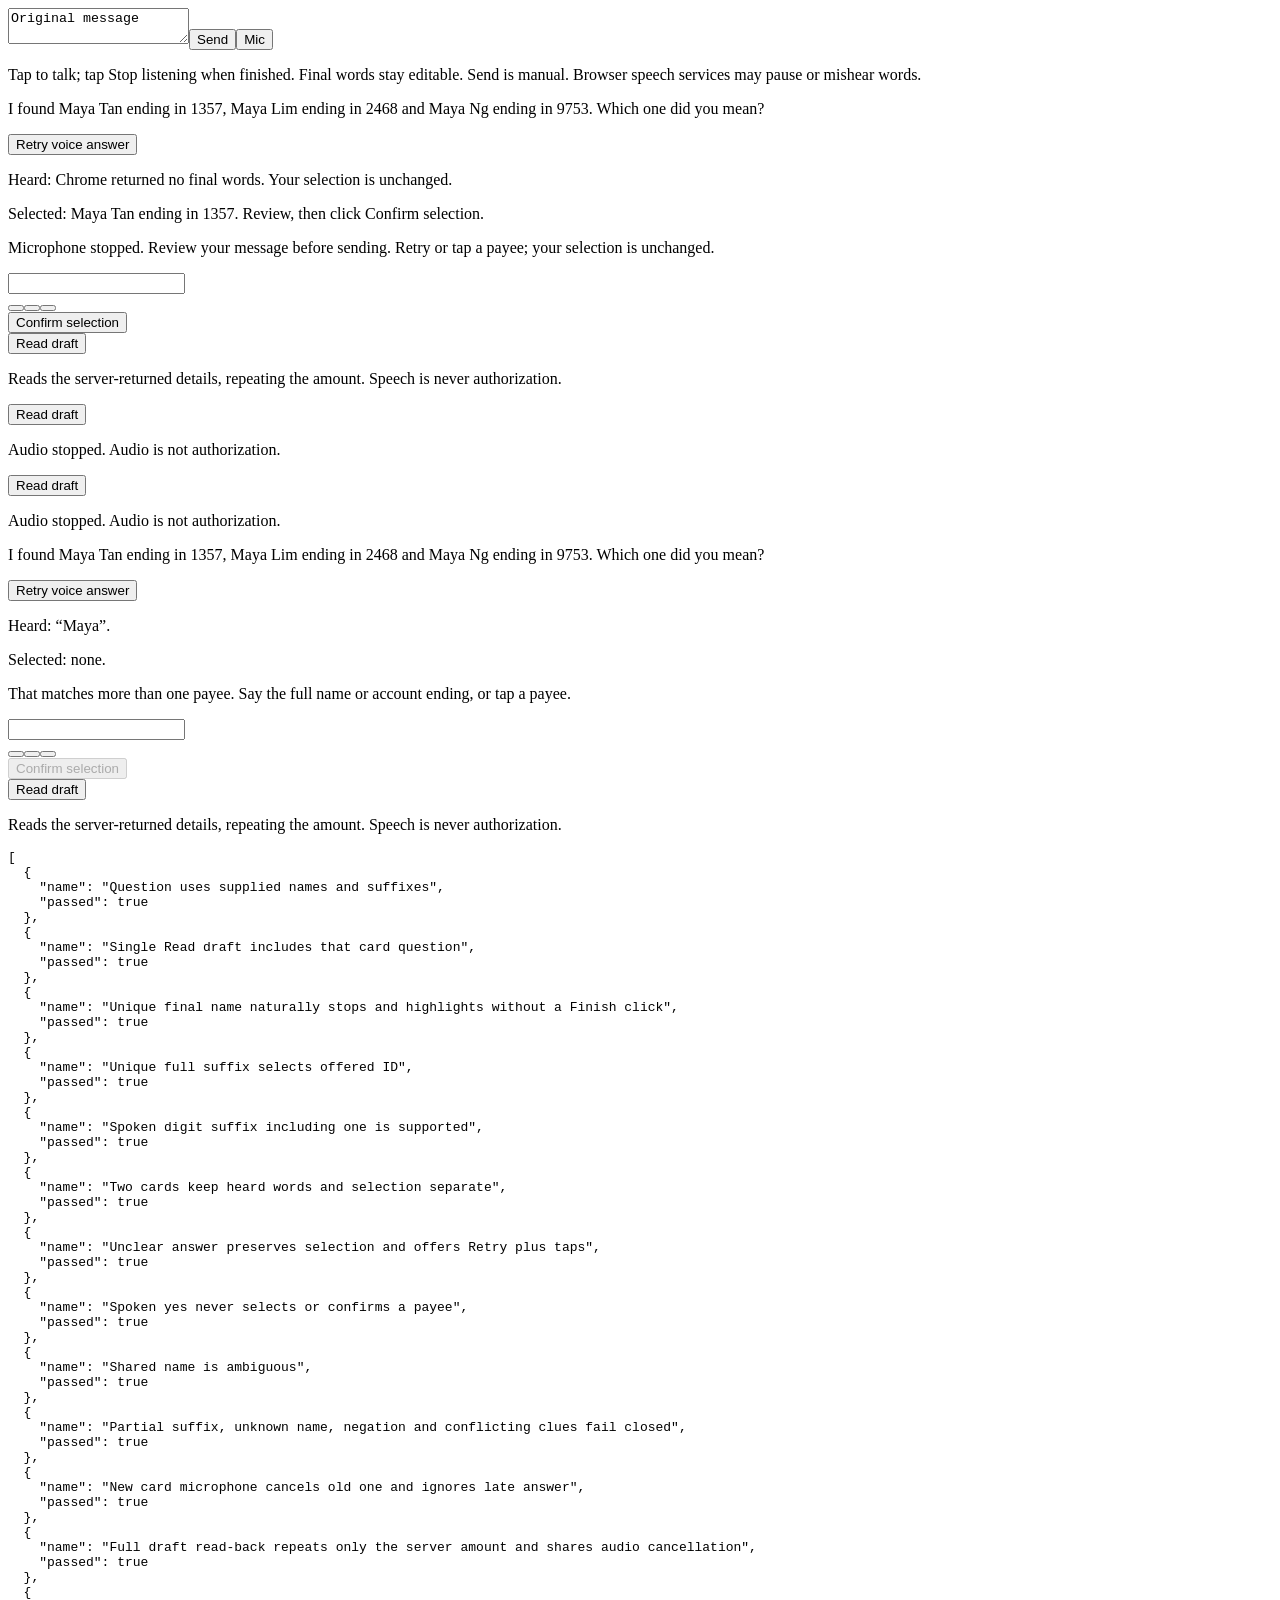
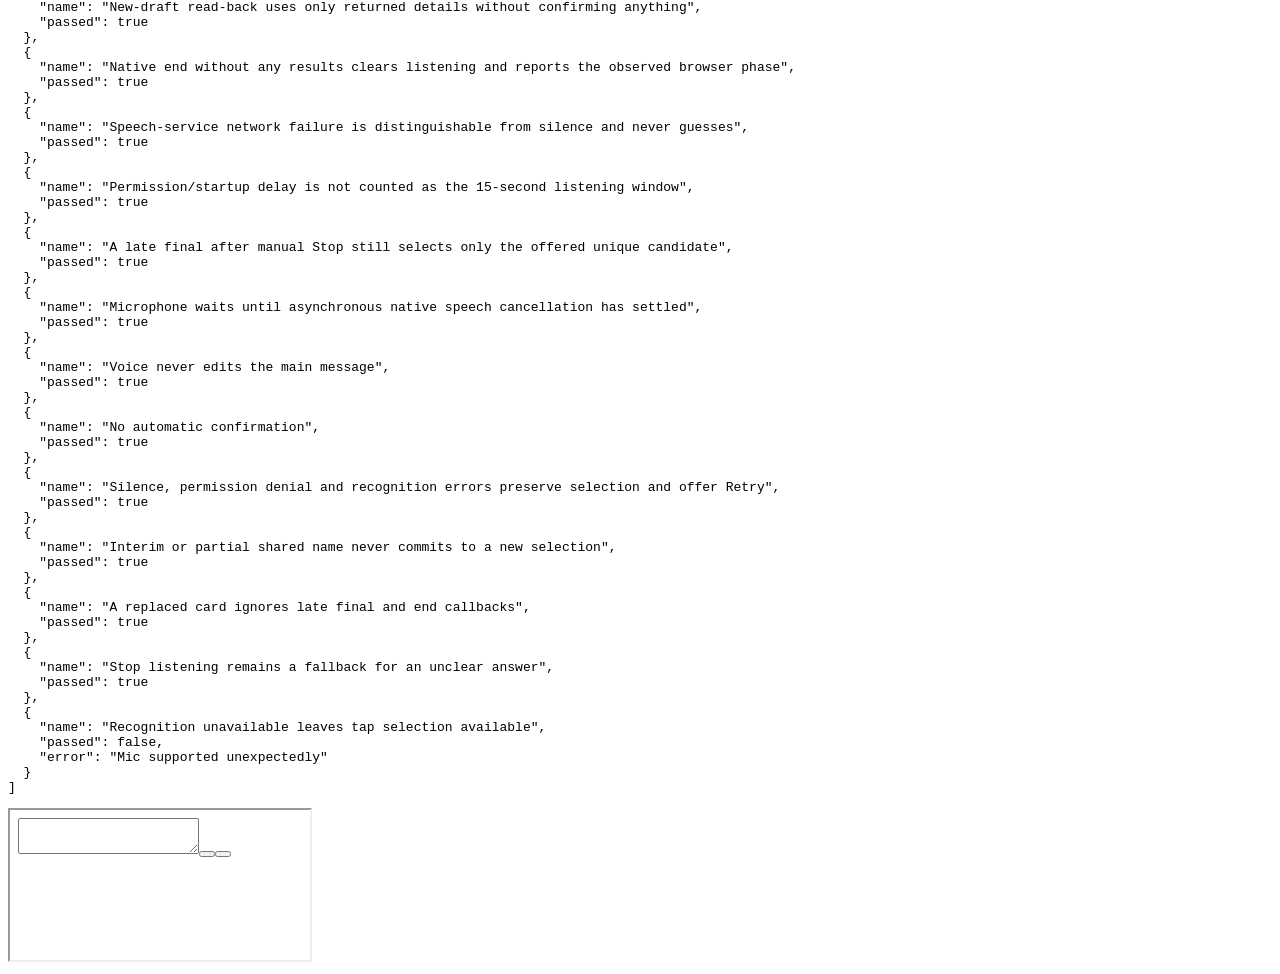
==== commit 20b2541c: "fix(voice): trace recognition failures and retain paused review" ====
--- a/frontend/tests/ambiguity.html
+++ b/frontend/tests/ambiguity.html
@@ -3,12 +3,12 @@
 <textarea id="text-input">Original message</textarea><button id="send-btn">Send</button><button id="mic-btn">Mic</button>
 <p id="voice-status"></p><p id="voice-preview"></p><div id="draft-display"></div><pre id="test-results">Running</pre>
 <script>
-var recognizers=[],spoken=[],cancellations=0;
+var recognizers=[],spoken=[],cancellations=0,speechActive=false;
 window.SpeechRecognition=class{
- constructor(){recognizers.push(this)}start(){this.onstart()}stop(){}abort(){this.aborted=true}
+ constructor(){recognizers.push(this)}start(){this.ttsAtStart=speechActive;this.onstart()}stop(){}abort(){this.aborted=true}
 };
 window.SpeechSynthesisUtterance=class{constructor(text){this.text=text}};
-Object.defineProperty(window,'speechSynthesis',{value:{speak(u){spoken.push(u)},cancel(){cancellations++}},configurable:true});
+Object.defineProperty(window,'speechSynthesis',{value:{speak(u){speechActive=true;spoken.push(u);u.onstart()},cancel(){speechActive=false;cancellations++}},configurable:true});
 </script>
 <script src="../js/voice.js"></script><script src="../js/ambiguity.js"></script>
 <script>
@@ -21,28 +21,29 @@
   var root=document.createElement('div');root.className='clarify-card';
   root.innerHTML='<p class="clarify-prompt"></p><input class="js-payee-filter"><div class="js-clarify-list"></div><button class="js-clarify-confirm" disabled>Confirm selection</button>';
   candidates.forEach(function(c){var button=document.createElement('button');button.className='candidate-btn';button.dataset.candidateId=c.id;button.innerHTML='<span class="candidate-check"></span>';button.addEventListener('click',function(){root.querySelectorAll('.candidate-btn').forEach(b=>b.classList.remove('selected'));button.classList.add('selected');root.querySelector('.js-clarify-confirm').disabled=false});root.querySelector('.js-clarify-list').append(button)});
-  document.getElementById('draft-display').append(root);DctaAmbiguity.attach(root,candidates);return root;
+  document.getElementById('draft-display').append(root);DctaAmbiguity.attach(root,candidates);DctaVoice.attachDraftReadback(root,{amount:{value:'50.00',currency:'SGD'},source_account:'source'},false,0,{verdict:'freeze'},{decision:'hold'});return root;
  }
  DctaVoice.init();var a=card(),b=card();
- function answer(root,text){root.querySelector('.js-answer-voice').click();var r=recognizers.at(-1);r.onresult({results:[{0:{transcript:text},isFinal:true}]});root.querySelector('.js-answer-voice').click();r.onend();return r}
+ function answer(root,text){root.querySelector('.js-answer-voice').click();var r=recognizers.at(-1);r.onresult({results:[{0:{transcript:text},isFinal:true}]});if(root.querySelector('.js-answer-voice').getAttribute('aria-pressed')==='true')root.querySelector('.js-answer-voice').click();r.onend();return r}
  function selected(root){return root.querySelector('.candidate-btn.selected')?.dataset.candidateId}
  test('Question uses supplied names and suffixes',()=>assert(a.querySelector('.clarify-prompt').textContent==='I found Maya Tan ending in 1357, Maya Lim ending in 2468 and Maya Ng ending in 9753. Which one did you mean?','Wrong question'));
- test('Hear question speaks that card question',()=>{a.querySelector('.js-hear-question').click();assert(spoken.at(-1).text===a.querySelector('.clarify-prompt').textContent,'Wrong audio')});
- test('Unique offered name selects only after final end',()=>{a.querySelector('.js-answer-voice').click();let r=recognizers.at(-1);r.onresult({results:[{0:{transcript:'Maya Lim'},isFinal:true}]});assert(!selected(a),'Selected too early');a.querySelector('.js-answer-voice').click();r.onend();assert(selected(a)==='b','Wrong selection')});
+ test('Single Read draft includes that card question',()=>{a.querySelector('.js-hear-question').click();assert(spoken.at(-1).text.includes(a.querySelector('.clarify-prompt').textContent)&&a.querySelectorAll('.js-draft-readback').length===1,'Wrong audio')});
+ test('Unique final name naturally stops and highlights without a Finish click',()=>{a.querySelector('.js-answer-voice').click();let r=recognizers.at(-1);r.onresult({results:[{0:{transcript:'Maya Lim'},isFinal:true}]});assert(!r.ttsAtStart&&selected(a)==='b'&&a.querySelector('.js-answer-voice').getAttribute('aria-pressed')==='false','Speech was active at mic start or did not stop naturally');r.onend()});
  test('Unique full suffix selects offered ID',()=>{answer(b,'ending in 1357');assert(selected(b)==='a','Wrong suffix')});
  test('Spoken digit suffix including one is supported',()=>{answer(b,'one three five seven');assert(selected(b)==='a','Spoken suffix lost digits')});
  test('Two cards keep heard words and selection separate',()=>{assert(selected(a)==='b'&&selected(b)==='a','Selections crossed');assert(a.querySelector('.js-answer-heard').textContent.includes('Maya Lim')&&!a.querySelector('.js-answer-heard').textContent.includes('one three'),'Heard text crossed')});
- test('Unclear answer clears own selection and keeps tap available',()=>{answer(a,'whatever');assert(!selected(a)&&a.querySelector('.js-clarify-confirm').disabled,'Unclear selected');a.querySelector('.candidate-btn').click();assert(selected(a)==='a','Tap unavailable')});
- test('Shared name is ambiguous',()=>{answer(a,'Maya');assert(!selected(a)&&a.querySelector('.js-answer-status').textContent.includes('more than one'),'Ambiguity selected')});
+ test('Unclear answer preserves selection and offers Retry plus taps',()=>{answer(a,'whatever');assert(selected(a)==='b'&&a.querySelector('.js-answer-voice').textContent.includes('Retry'),'Unclear changed selection');a.querySelector('.candidate-btn').click();assert(selected(a)==='a','Tap unavailable')});
+ test('Spoken yes never selects or confirms a payee',()=>{var calls=0;a.querySelector('.js-clarify-confirm').addEventListener('click',()=>calls++);answer(a,'yes');assert(selected(a)==='a'&&calls===0,'Yes changed or authorized selection')});
+ test('Shared name is ambiguous',()=>{answer(a,'Maya');assert(selected(a)==='a'&&a.querySelector('.js-answer-status').textContent.includes('more than one'),'Partial name changed selection')});
  test('Partial suffix, unknown name, negation and conflicting clues fail closed',()=>{for(let word of ['135','not Maya Lim','Maya Tan ending in 2468','Maya Lim or Maya Tan','someone else'])assert(DctaAmbiguity.matchAnswer(word,candidates).length!==1,word+' selected')});
- test('New card microphone cancels old one and ignores late answer',()=>{a.querySelector('.js-answer-voice').click();let old=recognizers.at(-1);b.querySelector('.js-answer-voice').click();old.onresult({results:[{0:{transcript:'Maya Tan'},isFinal:true}]});old.onend();assert(old.aborted&&!selected(a),'Stale answer selected');DctaVoice.reset()});
- test('Amount read-back still repeats only the server amount and shares audio cancellation',()=>{
+ test('New card microphone cancels old one and ignores late answer',()=>{a.querySelector('.js-answer-voice').click();let old=recognizers.at(-1);b.querySelector('.js-answer-voice').click();old.onresult({results:[{0:{transcript:'Maya Tan'},isFinal:true}]});old.onend();assert(old.aborted&&selected(a)==='a','Stale answer changed selection');DctaVoice.reset()});
+ test('Full draft read-back repeats only the server amount and shares audio cancellation',()=>{
   var amountCard=document.createElement('div');document.getElementById('draft-display').append(amountCard);
-  DctaVoice.attachReadback(amountCard,{amount:{value:'73.25',currency:'SGD'}});
-  var read=amountCard.querySelector('.js-readback');read.click();
+  DctaVoice.attachDraftReadback(amountCard,{amount:{value:'73.25',currency:'SGD'},source_account:'source'},false,0);
+  var read=amountCard.querySelector('.js-draft-readback');read.click();
   assert((spoken.at(-1).text.match(/73.25 SGD/g)||[]).length===2,'Amount read-back changed');
   var before=cancellations;a.querySelector('.js-hear-question').click();
-  assert(cancellations===before+1&&read.textContent==='Read amount twice','Audio queues overlapped');
+  assert(cancellations===before+1&&read.textContent==='Read draft','Audio queues overlapped');
  });
  test('New-draft read-back uses only returned details without confirming anything',()=>{
   var returned=document.createElement('div');document.getElementById('draft-display').append(returned);
@@ -50,8 +51,17 @@
   assert(spoken.at(-1).text.includes('91.00 SGD')&&spoken.at(-1).text.includes('Ada Wong')&&spoken.at(-1).text.includes('8642')&&spoken.at(-1).text.includes('source-test'),'Read-back used stale details');
   assert(spoken.at(-1).text.includes('never signs or executes'),'Missing authorization boundary');
  });
+ test('Native end without any results clears listening and reports the observed browser phase',()=>{var c=card();c.querySelector('.js-answer-voice').click();var r=recognizers.at(-1);r.onaudiostart();r.onspeechstart();r.onend();assert(c.querySelector('.js-answer-heard').textContent.includes('no final words')&&c.querySelector('.js-answer-status').textContent.includes('speech detected')&&!selected(c),'No-result lifecycle hidden');c.remove()});
+ test('Speech-service network failure is distinguishable from silence and never guesses',()=>{var c=card();c.querySelector('.js-answer-voice').click();var r=recognizers.at(-1);r.onerror({error:'network'});r.onend();assert(c.querySelector('.js-answer-status').textContent.includes('(network)')&&c.querySelector('.js-answer-heard').textContent.includes('no final words')&&!selected(c),'Network error erased');c.remove()});
+ test('Permission/startup delay is not counted as the 15-second listening window',()=>{var c=card(),original=SpeechRecognition.prototype.start;SpeechRecognition.prototype.start=function(){};var set=window.setTimeout,clear=window.clearTimeout,callbacks=new Map(),id=0;window.setTimeout=(fn,ms)=>{callbacks.set(++id,{fn,ms});return id};window.clearTimeout=id=>callbacks.delete(id);c.querySelector('.js-answer-voice').click();var r=recognizers.at(-1);assert(c.querySelector('.js-answer-heard').textContent.includes('waiting for Chrome')&&[...callbacks.values()].some(x=>x.ms===45000)&&![...callbacks.values()].some(x=>x.ms===15000),'Premature listening/timer');r.onstart();assert(c.querySelector('.js-answer-heard').textContent.includes('listening')&&[...callbacks.values()].some(x=>x.ms===15000),'Listening not armed at native start');DctaVoice.reset();window.setTimeout=set;window.clearTimeout=clear;SpeechRecognition.prototype.start=original;c.remove()});
+ test('A late final after manual Stop still selects only the offered unique candidate',()=>{var c=card();c.querySelector('.js-answer-voice').click();var r=recognizers.at(-1);c.querySelector('.js-answer-voice').click();r.onresult({results:[{0:{transcript:'Maya Lim'},isFinal:true}]});r.onend();assert(selected(c)==='b'&&c.querySelector('.js-answer-voice').getAttribute('aria-pressed')==='false','Late final lost');c.remove()});
+ test('Microphone waits until asynchronous native speech cancellation has settled',()=>{var c=card(),busy=true,count=recognizers.length,set=window.setTimeout,clear=window.clearTimeout,callbacks=new Map(),id=0;Object.defineProperty(speechSynthesis,'speaking',{configurable:true,get:()=>busy});window.setTimeout=(fn,ms)=>{callbacks.set(++id,{fn,ms});return id};window.clearTimeout=id=>callbacks.delete(id);c.querySelector('.js-answer-voice').click();assert(recognizers.length===count&&c.querySelector('.js-answer-status').textContent.includes('Stopping spoken'),'Mic started over speech');busy=false;[...callbacks.values()].find(x=>x.ms===100).fn();assert(recognizers.length===count+1&&!recognizers.at(-1).ttsAtStart,'Mic never started after cancellation');DctaVoice.reset();delete speechSynthesis.speaking;window.setTimeout=set;window.clearTimeout=clear;c.remove()});
  test('Voice never edits the main message',()=>assert(document.getElementById('text-input').value==='Original message','Message overwritten'));
  test('No automatic confirmation',()=>{let count=0;for(let root of [a,b])root.querySelector('.js-clarify-confirm').addEventListener('click',()=>count++);answer(a,'Maya Lim');assert(count===0&&!a.querySelector('.js-clarify-confirm').disabled,'Auto confirmation')});
+ test('Silence, permission denial and recognition errors preserve selection and offer Retry',()=>{for(let error of ['no-speech','not-allowed','network']){a.querySelector('.js-answer-voice').click();let r=recognizers.at(-1);r.onerror({error});r.onend();assert(selected(a)==='b'&&a.querySelector('.js-answer-voice').textContent.includes('Retry'),'Error changed selection: '+error)}});
+ test('Interim or partial shared name never commits to a new selection',()=>{a.querySelector('.js-answer-voice').click();let r=recognizers.at(-1);r.onresult({results:[{0:{transcript:'Maya'},isFinal:false}]});assert(selected(a)==='b'&&a.querySelector('.js-answer-voice').getAttribute('aria-pressed')==='true','Interim committed');r.onresult({results:[{0:{transcript:'Maya'},isFinal:true}]});assert(selected(a)==='b','Partial final committed');r.onend();assert(a.querySelector('.js-answer-voice').textContent.includes('Retry'),'No retry')});
+ test('A replaced card ignores late final and end callbacks',()=>{a.querySelector('.js-answer-voice').click();let r=recognizers.at(-1);a.remove();r.onresult({results:[{0:{transcript:'Maya Tan'},isFinal:true}]});r.onend();assert(selected(a)==='b','Detached card accepted answer');DctaVoice.reset()});
+ test('Stop listening remains a fallback for an unclear answer',()=>{var c=card();c.querySelector('.js-answer-voice').click();var r=recognizers.at(-1);r.onresult({results:[{0:{transcript:'Maya'},isFinal:true}]});assert(c.querySelector('.js-answer-voice').textContent==='Stop listening','No Stop fallback');c.querySelector('.js-answer-voice').click();r.onend();assert(!selected(c)&&c.querySelector('.js-answer-voice').textContent.includes('Retry'),'Stop committed an unclear answer')});
  // A fresh realm loads voice.js with recognition explicitly unavailable.
  var frame=document.createElement('iframe');document.body.append(frame);
  frame.srcdoc='<textarea id="text-input"></textarea><button id="send-btn"></button><button id="mic-btn"></button><p id="voice-status"></p><p id="voice-preview"></p><div id="draft-display"></div><script>window.SpeechRecognition=undefined;window.webkitSpeechRecognition=undefined;<\/script><script src="/js/voice.js"><\/script><script> DctaVoice.init();parent.postMessage("unsupported-ready",location.origin);<\/script>';
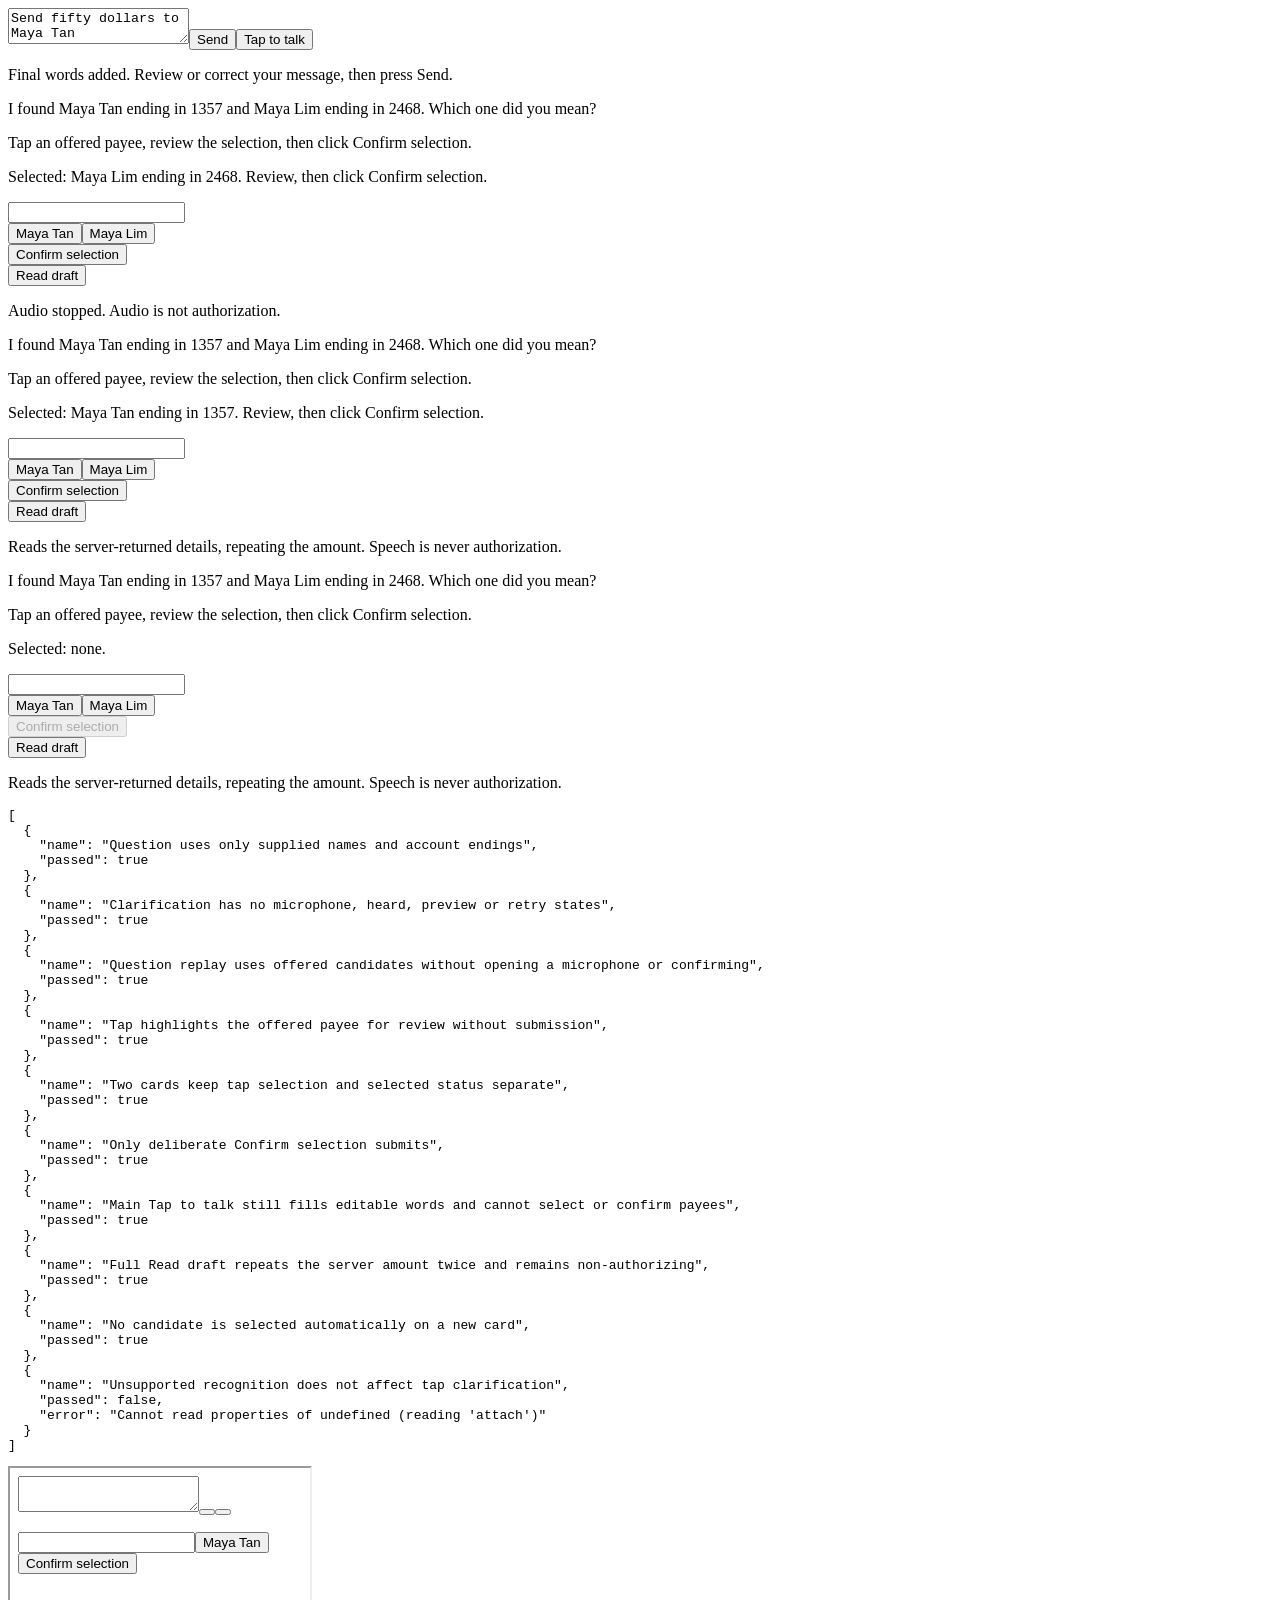
==== commit 665216ea: "fix(frontend): use explicit tap payee clarification for submission" ====
--- a/frontend/tests/ambiguity.html
+++ b/frontend/tests/ambiguity.html
@@ -1,72 +1,41 @@
-<!doctype html><meta charset="utf-8"><title>Ambiguity voice regression tests</title>
-<!-- Deterministic lifecycle/matching test doubles; no speech service or transaction API calls. -->
-<textarea id="text-input">Original message</textarea><button id="send-btn">Send</button><button id="mic-btn">Mic</button>
+<!doctype html><meta charset="utf-8"><title>Spoken question and tap clarification regression tests</title>
+<!-- Speech/recognition event doubles; no microphone, biometrics or transaction API calls. -->
+<textarea id="text-input">Original message</textarea><button id="send-btn">Send</button><button id="mic-btn">Tap to talk</button>
 <p id="voice-status"></p><p id="voice-preview"></p><div id="draft-display"></div><pre id="test-results">Running</pre>
 <script>
-var recognizers=[],spoken=[],cancellations=0,speechActive=false;
-window.SpeechRecognition=class{
- constructor(){recognizers.push(this)}start(){this.ttsAtStart=speechActive;this.onstart()}stop(){}abort(){this.aborted=true}
-};
+var recognizers=[],spoken=[],cancellations=0;
+window.SpeechRecognition=class{constructor(){recognizers.push(this)}start(){this.onstart()}stop(){}abort(){this.aborted=true}};
 window.SpeechSynthesisUtterance=class{constructor(text){this.text=text}};
-Object.defineProperty(window,'speechSynthesis',{value:{speak(u){speechActive=true;spoken.push(u);u.onstart()},cancel(){speechActive=false;cancellations++}},configurable:true});
+Object.defineProperty(window,'speechSynthesis',{value:{speak(u){spoken.push(u);u.onstart()},cancel(){cancellations++}},configurable:true});
 </script>
 <script src="../js/voice.js"></script><script src="../js/ambiguity.js"></script>
 <script>
 (async function(){
- var results=[];
+ var results=[],confirms=0;
  function test(name,fn){try{fn();results.push({name,passed:true})}catch(e){results.push({name,passed:false,error:e.message})}}
  function assert(x,message){if(!x)throw Error(message)}
- var candidates=[{id:'a',display_name:'Maya Tan',masked_account:'****1357'},{id:'b',display_name:'Maya Lim',masked_account:'****2468'},{id:'c',display_name:'Maya Ng',masked_account:'****9753'}];
+ var candidates=[{id:'a',display_name:'Maya Tan',masked_account:'****1357'},{id:'b',display_name:'Maya Lim',masked_account:'****2468'}];
  function card(){
   var root=document.createElement('div');root.className='clarify-card';
   root.innerHTML='<p class="clarify-prompt"></p><input class="js-payee-filter"><div class="js-clarify-list"></div><button class="js-clarify-confirm" disabled>Confirm selection</button>';
-  candidates.forEach(function(c){var button=document.createElement('button');button.className='candidate-btn';button.dataset.candidateId=c.id;button.innerHTML='<span class="candidate-check"></span>';button.addEventListener('click',function(){root.querySelectorAll('.candidate-btn').forEach(b=>b.classList.remove('selected'));button.classList.add('selected');root.querySelector('.js-clarify-confirm').disabled=false});root.querySelector('.js-clarify-list').append(button)});
+  candidates.forEach(function(c){var button=document.createElement('button');button.className='candidate-btn';button.dataset.candidateId=c.id;button.textContent=c.display_name;button.addEventListener('click',function(){root.querySelectorAll('.candidate-btn').forEach(b=>b.classList.remove('selected'));button.classList.add('selected');root.querySelector('.js-clarify-confirm').disabled=false});root.querySelector('.js-clarify-list').append(button)});
+  root.querySelector('.js-clarify-confirm').addEventListener('click',()=>confirms++);
   document.getElementById('draft-display').append(root);DctaAmbiguity.attach(root,candidates);DctaVoice.attachDraftReadback(root,{amount:{value:'50.00',currency:'SGD'},source_account:'source'},false,0,{verdict:'freeze'},{decision:'hold'});return root;
  }
  DctaVoice.init();var a=card(),b=card();
- function answer(root,text){root.querySelector('.js-answer-voice').click();var r=recognizers.at(-1);r.onresult({results:[{0:{transcript:text},isFinal:true}]});if(root.querySelector('.js-answer-voice').getAttribute('aria-pressed')==='true')root.querySelector('.js-answer-voice').click();r.onend();return r}
- function selected(root){return root.querySelector('.candidate-btn.selected')?.dataset.candidateId}
- test('Question uses supplied names and suffixes',()=>assert(a.querySelector('.clarify-prompt').textContent==='I found Maya Tan ending in 1357, Maya Lim ending in 2468 and Maya Ng ending in 9753. Which one did you mean?','Wrong question'));
- test('Single Read draft includes that card question',()=>{a.querySelector('.js-hear-question').click();assert(spoken.at(-1).text.includes(a.querySelector('.clarify-prompt').textContent)&&a.querySelectorAll('.js-draft-readback').length===1,'Wrong audio')});
- test('Unique final name naturally stops and highlights without a Finish click',()=>{a.querySelector('.js-answer-voice').click();let r=recognizers.at(-1);r.onresult({results:[{0:{transcript:'Maya Lim'},isFinal:true}]});assert(!r.ttsAtStart&&selected(a)==='b'&&a.querySelector('.js-answer-voice').getAttribute('aria-pressed')==='false','Speech was active at mic start or did not stop naturally');r.onend()});
- test('Unique full suffix selects offered ID',()=>{answer(b,'ending in 1357');assert(selected(b)==='a','Wrong suffix')});
- test('Spoken digit suffix including one is supported',()=>{answer(b,'one three five seven');assert(selected(b)==='a','Spoken suffix lost digits')});
- test('Two cards keep heard words and selection separate',()=>{assert(selected(a)==='b'&&selected(b)==='a','Selections crossed');assert(a.querySelector('.js-answer-heard').textContent.includes('Maya Lim')&&!a.querySelector('.js-answer-heard').textContent.includes('one three'),'Heard text crossed')});
- test('Unclear answer preserves selection and offers Retry plus taps',()=>{answer(a,'whatever');assert(selected(a)==='b'&&a.querySelector('.js-answer-voice').textContent.includes('Retry'),'Unclear changed selection');a.querySelector('.candidate-btn').click();assert(selected(a)==='a','Tap unavailable')});
- test('Spoken yes never selects or confirms a payee',()=>{var calls=0;a.querySelector('.js-clarify-confirm').addEventListener('click',()=>calls++);answer(a,'yes');assert(selected(a)==='a'&&calls===0,'Yes changed or authorized selection')});
- test('Shared name is ambiguous',()=>{answer(a,'Maya');assert(selected(a)==='a'&&a.querySelector('.js-answer-status').textContent.includes('more than one'),'Partial name changed selection')});
- test('Partial suffix, unknown name, negation and conflicting clues fail closed',()=>{for(let word of ['135','not Maya Lim','Maya Tan ending in 2468','Maya Lim or Maya Tan','someone else'])assert(DctaAmbiguity.matchAnswer(word,candidates).length!==1,word+' selected')});
- test('New card microphone cancels old one and ignores late answer',()=>{a.querySelector('.js-answer-voice').click();let old=recognizers.at(-1);b.querySelector('.js-answer-voice').click();old.onresult({results:[{0:{transcript:'Maya Tan'},isFinal:true}]});old.onend();assert(old.aborted&&selected(a)==='a','Stale answer changed selection');DctaVoice.reset()});
- test('Full draft read-back repeats only the server amount and shares audio cancellation',()=>{
-  var amountCard=document.createElement('div');document.getElementById('draft-display').append(amountCard);
-  DctaVoice.attachDraftReadback(amountCard,{amount:{value:'73.25',currency:'SGD'},source_account:'source'},false,0);
-  var read=amountCard.querySelector('.js-draft-readback');read.click();
-  assert((spoken.at(-1).text.match(/73.25 SGD/g)||[]).length===2,'Amount read-back changed');
-  var before=cancellations;a.querySelector('.js-hear-question').click();
-  assert(cancellations===before+1&&read.textContent==='Read draft','Audio queues overlapped');
- });
- test('New-draft read-back uses only returned details without confirming anything',()=>{
-  var returned=document.createElement('div');document.getElementById('draft-display').append(returned);
-  DctaVoice.attachDraftReadback(returned,{amount:{value:'91.00',currency:'SGD'},payee:{display_name:'Ada Wong',masked_account:'****8642'},source_account:'source-test'},true);
-  assert(spoken.at(-1).text.includes('91.00 SGD')&&spoken.at(-1).text.includes('Ada Wong')&&spoken.at(-1).text.includes('8642')&&spoken.at(-1).text.includes('source-test'),'Read-back used stale details');
-  assert(spoken.at(-1).text.includes('never signs or executes'),'Missing authorization boundary');
- });
- test('Native end without any results clears listening and reports the observed browser phase',()=>{var c=card();c.querySelector('.js-answer-voice').click();var r=recognizers.at(-1);r.onaudiostart();r.onspeechstart();r.onend();assert(c.querySelector('.js-answer-heard').textContent.includes('no final words')&&c.querySelector('.js-answer-status').textContent.includes('speech detected')&&!selected(c),'No-result lifecycle hidden');c.remove()});
- test('Speech-service network failure is distinguishable from silence and never guesses',()=>{var c=card();c.querySelector('.js-answer-voice').click();var r=recognizers.at(-1);r.onerror({error:'network'});r.onend();assert(c.querySelector('.js-answer-status').textContent.includes('(network)')&&c.querySelector('.js-answer-heard').textContent.includes('no final words')&&!selected(c),'Network error erased');c.remove()});
- test('Permission/startup delay is not counted as the 15-second listening window',()=>{var c=card(),original=SpeechRecognition.prototype.start;SpeechRecognition.prototype.start=function(){};var set=window.setTimeout,clear=window.clearTimeout,callbacks=new Map(),id=0;window.setTimeout=(fn,ms)=>{callbacks.set(++id,{fn,ms});return id};window.clearTimeout=id=>callbacks.delete(id);c.querySelector('.js-answer-voice').click();var r=recognizers.at(-1);assert(c.querySelector('.js-answer-heard').textContent.includes('waiting for Chrome')&&[...callbacks.values()].some(x=>x.ms===45000)&&![...callbacks.values()].some(x=>x.ms===15000),'Premature listening/timer');r.onstart();assert(c.querySelector('.js-answer-heard').textContent.includes('listening')&&[...callbacks.values()].some(x=>x.ms===15000),'Listening not armed at native start');DctaVoice.reset();window.setTimeout=set;window.clearTimeout=clear;SpeechRecognition.prototype.start=original;c.remove()});
- test('A late final after manual Stop still selects only the offered unique candidate',()=>{var c=card();c.querySelector('.js-answer-voice').click();var r=recognizers.at(-1);c.querySelector('.js-answer-voice').click();r.onresult({results:[{0:{transcript:'Maya Lim'},isFinal:true}]});r.onend();assert(selected(c)==='b'&&c.querySelector('.js-answer-voice').getAttribute('aria-pressed')==='false','Late final lost');c.remove()});
- test('Microphone waits until asynchronous native speech cancellation has settled',()=>{var c=card(),busy=true,count=recognizers.length,set=window.setTimeout,clear=window.clearTimeout,callbacks=new Map(),id=0;Object.defineProperty(speechSynthesis,'speaking',{configurable:true,get:()=>busy});window.setTimeout=(fn,ms)=>{callbacks.set(++id,{fn,ms});return id};window.clearTimeout=id=>callbacks.delete(id);c.querySelector('.js-answer-voice').click();assert(recognizers.length===count&&c.querySelector('.js-answer-status').textContent.includes('Stopping spoken'),'Mic started over speech');busy=false;[...callbacks.values()].find(x=>x.ms===100).fn();assert(recognizers.length===count+1&&!recognizers.at(-1).ttsAtStart,'Mic never started after cancellation');DctaVoice.reset();delete speechSynthesis.speaking;window.setTimeout=set;window.clearTimeout=clear;c.remove()});
- test('Voice never edits the main message',()=>assert(document.getElementById('text-input').value==='Original message','Message overwritten'));
- test('No automatic confirmation',()=>{let count=0;for(let root of [a,b])root.querySelector('.js-clarify-confirm').addEventListener('click',()=>count++);answer(a,'Maya Lim');assert(count===0&&!a.querySelector('.js-clarify-confirm').disabled,'Auto confirmation')});
- test('Silence, permission denial and recognition errors preserve selection and offer Retry',()=>{for(let error of ['no-speech','not-allowed','network']){a.querySelector('.js-answer-voice').click();let r=recognizers.at(-1);r.onerror({error});r.onend();assert(selected(a)==='b'&&a.querySelector('.js-answer-voice').textContent.includes('Retry'),'Error changed selection: '+error)}});
- test('Interim or partial shared name never commits to a new selection',()=>{a.querySelector('.js-answer-voice').click();let r=recognizers.at(-1);r.onresult({results:[{0:{transcript:'Maya'},isFinal:false}]});assert(selected(a)==='b'&&a.querySelector('.js-answer-voice').getAttribute('aria-pressed')==='true','Interim committed');r.onresult({results:[{0:{transcript:'Maya'},isFinal:true}]});assert(selected(a)==='b','Partial final committed');r.onend();assert(a.querySelector('.js-answer-voice').textContent.includes('Retry'),'No retry')});
- test('A replaced card ignores late final and end callbacks',()=>{a.querySelector('.js-answer-voice').click();let r=recognizers.at(-1);a.remove();r.onresult({results:[{0:{transcript:'Maya Tan'},isFinal:true}]});r.onend();assert(selected(a)==='b','Detached card accepted answer');DctaVoice.reset()});
- test('Stop listening remains a fallback for an unclear answer',()=>{var c=card();c.querySelector('.js-answer-voice').click();var r=recognizers.at(-1);r.onresult({results:[{0:{transcript:'Maya'},isFinal:true}]});assert(c.querySelector('.js-answer-voice').textContent==='Stop listening','No Stop fallback');c.querySelector('.js-answer-voice').click();r.onend();assert(!selected(c)&&c.querySelector('.js-answer-voice').textContent.includes('Retry'),'Stop committed an unclear answer')});
- // A fresh realm loads voice.js with recognition explicitly unavailable.
+ test('Question uses only supplied names and account endings',()=>assert(a.querySelector('.clarify-prompt').textContent==='I found Maya Tan ending in 1357 and Maya Lim ending in 2468. Which one did you mean?','Wrong question'));
+ test('Clarification has no microphone, heard, preview or retry states',()=>{assert(!a.querySelector('.js-answer-voice,.js-answer-heard,.js-answer-preview,.js-answer-status')&&!/Answer by voice|Retry voice|Heard:|Say a name/.test(a.textContent),'Voice answer remains');assert(a.textContent.includes('Tap an offered payee')&&a.querySelectorAll('.js-draft-readback').length===1,'Missing tap instructions or duplicate replay')});
+ test('Question replay uses offered candidates without opening a microphone or confirming',()=>{a.querySelector('.js-draft-readback').click();assert(spoken.at(-1).text.includes(a.querySelector('.clarify-prompt').textContent)&&recognizers.length===0&&confirms===0,'Question selected/submitted/listened')});
+ test('Tap highlights the offered payee for review without submission',()=>{a.querySelector('[data-candidate-id="b"]').click();assert(a.querySelector('.js-answer-selected').textContent.includes('Maya Lim ending in 2468')&&!a.querySelector('.js-clarify-confirm').disabled&&confirms===0,'Tap submitted or lost selected details')});
+ test('Two cards keep tap selection and selected status separate',()=>{b.querySelector('[data-candidate-id="a"]').click();assert(a.querySelector('.candidate-btn.selected').dataset.candidateId==='b'&&b.querySelector('.candidate-btn.selected').dataset.candidateId==='a'&&b.querySelector('.js-answer-selected').textContent.includes('Maya Tan'),'Selections crossed')});
+ test('Only deliberate Confirm selection submits',()=>{a.querySelector('.js-clarify-confirm').click();assert(confirms===1,'Manual confirm unavailable')});
+ test('Main Tap to talk still fills editable words and cannot select or confirm payees',()=>{document.querySelector('#mic-btn').click();var r=recognizers.at(-1);r.onresult({results:[{0:{transcript:'Send fifty dollars to Maya Tan'},isFinal:true}]});document.querySelector('#mic-btn').click();r.onend();assert(document.querySelector('#text-input').value==='Send fifty dollars to Maya Tan'&&a.querySelector('.candidate-btn.selected').dataset.candidateId==='b'&&confirms===1,'Main speech changed payee or submitted')});
+ test('Full Read draft repeats the server amount twice and remains non-authorizing',()=>{a.querySelector('.js-draft-readback').click();assert((spoken.at(-1).text.match(/50.00 SGD/g)||[]).length===2&&spoken.at(-1).text.includes('never signs or executes')&&confirms===1,'Amount/replay authorized')});
+ test('No candidate is selected automatically on a new card',()=>{var c=card();assert(!c.querySelector('.candidate-btn.selected')&&c.querySelector('.js-clarify-confirm').disabled&&c.querySelector('.js-answer-selected').textContent==='Selected: none.','Auto-selected')});
  var frame=document.createElement('iframe');document.body.append(frame);
- frame.srcdoc='<textarea id="text-input"></textarea><button id="send-btn"></button><button id="mic-btn"></button><p id="voice-status"></p><p id="voice-preview"></p><div id="draft-display"></div><script>window.SpeechRecognition=undefined;window.webkitSpeechRecognition=undefined;<\/script><script src="/js/voice.js"><\/script><script> DctaVoice.init();parent.postMessage("unsupported-ready",location.origin);<\/script>';
+ frame.srcdoc='<textarea id="text-input"></textarea><button id="send-btn"></button><button id="mic-btn"></button><p id="voice-status"></p><p id="voice-preview"></p><div id="draft-display"></div><script>window.SpeechRecognition=undefined;window.webkitSpeechRecognition=undefined;<\/script><script src="/js/voice.js"><\/script><script src="/js/ambiguity.js"><\/script><script>DctaVoice.init();<\/script>';
  await new Promise(resolve=>frame.onload=resolve);
- test('Recognition unavailable leaves tap selection available',()=>{var w=frame.contentWindow;assert(w.document.getElementById('mic-btn').disabled,'Mic supported unexpectedly');var disabled=w.document.createElement('button'),note=w.document.createElement('p');w.DctaVoice.wireAnswer({button:disabled,status:note,card:w.document.body});assert(disabled.disabled&&note.textContent.includes('Tap a payee'),'No fallback')});
- window.ambiguityTestResults=results;document.getElementById('test-results').textContent=JSON.stringify(results,null,2);
+ test('Unsupported recognition does not affect tap clarification',()=>{var w=frame.contentWindow,c=w.document.createElement('div');c.innerHTML='<p class="clarify-prompt"></p><input class="js-payee-filter"><button class="candidate-btn" data-candidate-id="a">Maya Tan</button><button class="js-clarify-confirm">Confirm selection</button>';w.document.querySelector('#draft-display').append(c);c.querySelector('.candidate-btn').onclick=e=>e.currentTarget.classList.add('selected');w.DctaAmbiguity.attach(c,candidates);c.querySelector('.candidate-btn').click();assert(w.document.querySelector('#mic-btn').disabled&&!c.querySelector('.js-answer-voice')&&c.querySelector('.js-answer-selected').textContent.includes('Maya Tan'),'Tap depends on recognition')});
+ DctaVoice.reset();window.ambiguityTestResults=results;document.getElementById('test-results').textContent=JSON.stringify(results,null,2);
 })();
 </script>
